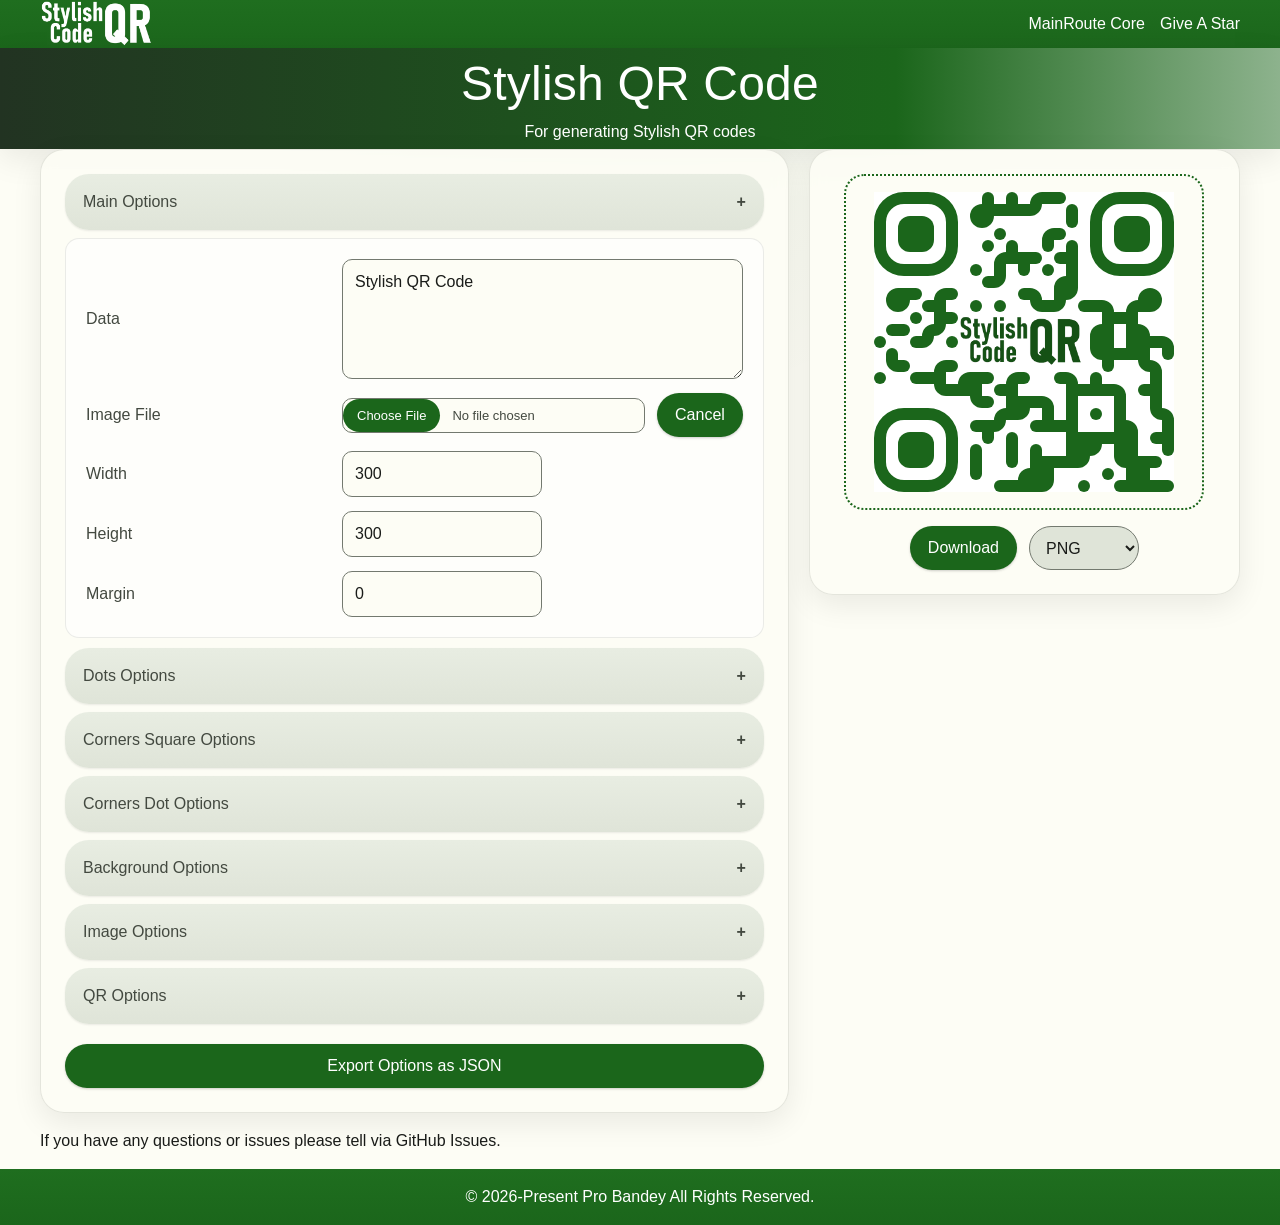
==== index.html @ d8be4ea9 "Initial commit" ====
<!DOCTYPE html>
<html lang="en">

<head>
    <meta charset="UTF-8">
    <meta name="viewport" content="width=device-width, initial-scale=1">
    <meta name="description"
        content="Generate branded QR code online, you can add image and color to your QR code. Use the Stylish QR Code to generate custimize stylish QR codes." />
    <meta name="keywords"
        content="qr, qr code, qrcode, style, styling, stylish, brand, branding, color, image, create, creating, generate, generator, generating" />
    <link rel="shortcut icon" type="image/x-icon" href="icons/favicon.ico" />
    <title>Stylish QR Code</title>

    <script>navigator.serviceWorker.register("sw.js")</script>
    <link rel="manifest" href="manifest.webmanifest" />
    <link href="index.css" rel="stylesheet">
</head>

<body>
    <header class="container qr-header">
        <div class="row row--qr-header">
            <div class="col qr-logo">
                <img class="qr-logo__img" src="icons/logo.png" alt="Stylish QR Code logo" />
            </div>
            <a target="_blank" rel="noopener" class="col white" href="https://mainroute-core.github.io/">MainRoute
                Core</a>
            <a target="_blank" rel="noopener" class="col white"
                href="https://github.com/pro-bandey/Stylish-QR-Code">Give A Star</a>
        </div>
    </header>
    <main>
        <section class="container qr-description" id="qr-description">
            <div class="col">
                <h1 class="qr-description__lib-name">Stylish QR Code</h1>
                <p></p>
                <p>For generating Stylish QR codes</p>
            </div>
        </section>
        <section class="container">
            <div class="row row--body">
                <form class="col qr-form" id="form">
                    <button type="button" class="accordion accordion--open">Main Options</button>
                    <div class="panel panel--open">
                        <label for="form-data">Data</label>
                        <textarea node="data" node-change-event="oninput" id="form-data" type="text"
                            value="Stylish QR Code">Stylish QR Code</textarea>
                        <label for="form-image-file">Image File</label>
                        <div class="buttons-container">
                            <input node="image" node-data-field="files" id="form-image-file" type="file" />
                            <button type="button" id="button-cancel">Cancel</button>
                        </div>
                        <label for="form-width">Width</label>
                        <div>
                            <input node="width" id="form-width" type="number" min="100" max="10000" value="300" />
                        </div>
                        <label for="form-height">Height</label>
                        <div>
                            <input node="height" id="form-height" type="number" min="100" max="10000" value="300" />
                        </div>
                        <label for="form-height">Margin</label>
                        <div>
                            <input node="margin" id="form-margin" type="number" min="0" max="10000" value="0" />
                        </div>
                    </div>
                    <button type="button" class="accordion">Dots Options</button>
                    <div class="panel">
                        <label for="form-dots-type">Dots Style</label>
                        <div>
                            <select node="dotsOptions.type" id="form-dots-type">
                                <option value="square">Square</option>
                                <option value="dots">Dots</option>
                                <option value="rounded">Rounded</option>
                                <option value="extra-rounded" selected>Extra rounded</option>
                                <option value="classy">Classy</option>
                                <option value="classy-rounded">Classy rounded</option>
                            </select>
                        </div>
                        <label>Color Type</label>
                        <div class="space-between-container">
                            <div style="flex-grow: 1">
                                <input node-data-field="checked" node="dotsOptionsHelper.colorType.single"
                                    id="form-dots-color-type-single" type="radio" name="dots-color-type" checked />
                                <label for="form-dots-color-type-single">Single color</label>
                            </div>
                            <div style="flex-grow: 1">
                                <input node-data-field="checked" node="dotsOptionsHelper.colorType.gradient"
                                    id="form-dots-color-type-gradient" type="radio" name="dots-color-type" />
                                <label for="form-dots-color-type-gradient">Color gradient</label>
                            </div>
                        </div>
                        <label class="dotsOptionsHelper.colorType.single" for="form-dots-color">Dots Color</label>
                        <div class="dotsOptionsHelper.colorType.single">
                            <input node="dotsOptions.color" id="form-dots-color" type="color" value="#1b661b" />
                        </div>
                        <label class="dotsOptionsHelper.colorType.gradient"
                            style="visibility: hidden; height: 0">Gradient Type</label>
                        <div class="dotsOptionsHelper.colorType.gradient space-between-container"
                            style="visibility: hidden; height: 0">
                            <div style="flex-grow: 1">
                                <input node-data-field="checked" node="dotsOptionsHelper.gradient.linear"
                                    id="form-dots-gradient-type-linear" type="radio" name="dots-gradient-type"
                                    checked />
                                <label for="form-dots-gradient-type-linear">Linear</label>
                            </div>
                            <div style="flex-grow: 1">
                                <input node-data-field="checked" node="dotsOptionsHelper.gradient.radial"
                                    id="form-dots-gradient-type-radial" type="radio" name="dots-gradient-type" />
                                <label for="form-dots-gradient-type-radial">Radial</label>
                            </div>
                        </div>
                        <label class="dotsOptionsHelper.colorType.gradient" style="visibility: hidden; height: 0">Dots
                            Gradient</label>
                        <div class="dotsOptionsHelper.colorType.gradient" style="visibility: hidden; height: 0">
                            <input node="dotsOptionsHelper.gradient.color1" type="color" value="#1b661b" />
                            <input node="dotsOptionsHelper.gradient.color2" type="color" value="#4bbb4b" />
                        </div>
                        <label class="dotsOptionsHelper.colorType.gradient" for="form-dots-gradient-rotation"
                            style="visibility: hidden; height: 0">Rotation</label>
                        <div class="dotsOptionsHelper.colorType.gradient" style="visibility: hidden; height: 0">
                            <input node="dotsOptionsHelper.gradient.rotation" id="form-dots-gradient-rotation"
                                type="number" min="0" max="360" value="0" />
                        </div>
                    </div>
                    <button type="button" class="accordion">Corners Square Options</button>
                    <div class="panel">
                        <label for="form-corners-square-type">Corners Square Style</label>
                        <div>
                            <select node="cornersSquareOptions.type" id="form-corners-square-type">
                                <option value="">None</option>
                                <option value="square">Square</option>
                                <option value="dot">Dot</option>
                                <option value="extra-rounded" selected>Extra rounded</option>
                            </select>
                        </div>
                        <label>Color Type</label>
                        <div class="space-between-container">
                            <div style="flex-grow: 1">
                                <input node-data-field="checked" node="cornersSquareOptionsHelper.colorType.single"
                                    id="form-corners-square-color-type-single" type="radio"
                                    name="corners-square-color-type" checked />
                                <label for="form-corners-square-color-type-single">Single color</label>
                            </div>
                            <div style="flex-grow: 1">
                                <input node-data-field="checked" node="cornersSquareOptionsHelper.colorType.gradient"
                                    id="form-corners-square-color-type-gradient" type="radio"
                                    name="corners-square-color-type" />
                                <label for="form-corners-square-color-type-gradient">Color gradient</label>
                            </div>
                        </div>
                        <label class="cornersSquareOptionsHelper.colorType.single"
                            for="form-corners-square-color">Corners Square Color</label>
                        <div class="cornersSquareOptionsHelper.colorType.single buttons-container">
                            <input node="cornersSquareOptions.color" id="form-corners-square-color" type="color"
                                value="#1b661b" />
                            <button type="button" id="button-clear-corners-square-color">Clear</button>
                        </div>
                        <label class="cornersSquareOptionsHelper.colorType.gradient"
                            style="visibility: hidden; height: 0">Gradient Type</label>
                        <div class="cornersSquareOptionsHelper.colorType.gradient space-between-container"
                            style="visibility: hidden; height: 0">
                            <div style="flex-grow: 1">
                                <input node-data-field="checked" node="cornersSquareOptionsHelper.gradient.linear"
                                    id="form-corners-square-gradient-type-linear" type="radio"
                                    name="corners-square-gradient-type" checked />
                                <label for="form-corners-square-gradient-type-linear">Linear</label>
                            </div>
                            <div style="flex-grow: 1">
                                <input node-data-field="checked" node="cornersSquareOptionsHelper.gradient.radial"
                                    id="form-corners-square-gradient-type-radial" type="radio"
                                    name="corners-square-gradient-type" />
                                <label for="form-corners-square-gradient-type-radial">Radial</label>
                            </div>
                        </div>
                        <label class="cornersSquareOptionsHelper.colorType.gradient"
                            style="visibility: hidden; height: 0">Dots Gradient</label>
                        <div class="cornersSquareOptionsHelper.colorType.gradient"
                            style="visibility: hidden; height: 0">
                            <input node="cornersSquareOptionsHelper.gradient.color1" type="color" value="#1b661b" />
                            <input node="cornersSquareOptionsHelper.gradient.color2" type="color" value="#4bbb4b" />
                        </div>
                        <label class="cornersSquareOptionsHelper.colorType.gradient"
                            for="form-corners-square-gradient-rotation"
                            style="visibility: hidden; height: 0">Rotation</label>
                        <div class="cornersSquareOptionsHelper.colorType.gradient"
                            style="visibility: hidden; height: 0">
                            <input node="cornersSquareOptionsHelper.gradient.rotation"
                                id="form-corners-square-gradient-rotation" type="number" min="0" max="360" value="0" />
                        </div>
                    </div>
                    <button type="button" class="accordion">Corners Dot Options</button>
                    <div class="panel">
                        <label for="form-corners-dot-type">Corners Dot Style</label>
                        <div>
                            <select node="cornersDotOptions.type" id="form-corners-dot-type">
                                <option value="" selected>None</option>
                                <option value="square">Square</option>
                                <option value="dot">Dot</option>
                            </select>
                        </div>
                        <label>Color Type</label>
                        <div class="space-between-container">
                            <div style="flex-grow: 1">
                                <input node-data-field="checked" node="cornersDotOptionsHelper.colorType.single"
                                    id="form-corners-dot-color-type-single" type="radio" name="corners-dot-color-type"
                                    checked />
                                <label for="form-corners-dot-color-type-single">Single color</label>
                            </div>
                            <div style="flex-grow: 1">
                                <input node-data-field="checked" node="cornersDotOptionsHelper.colorType.gradient"
                                    id="form-corners-dot-color-type-gradient" type="radio"
                                    name="corners-dot-color-type" />
                                <label for="form-corners-dot-color-type-gradient">Color gradient</label>
                            </div>
                        </div>
                        <label class="cornersDotOptionsHelper.colorType.single" for="form-corners-dot-color">Corners Dot
                            Color</label>
                        <div class="cornersDotOptionsHelper.colorType.single buttons-container">
                            <input node="cornersDotOptions.color" id="form-corners-dot-color" type="color"
                                value="#1b661b" />
                            <button type="button" id="button-clear-corners-dot-color">Clear</button>
                        </div>
                        <label class="cornersDotOptionsHelper.colorType.gradient"
                            style="visibility: hidden; height: 0">Gradient Type</label>
                        <div class="cornersDotOptionsHelper.colorType.gradient space-between-container"
                            style="visibility: hidden; height: 0">
                            <div style="flex-grow: 1">
                                <input node-data-field="checked" node="cornersDotOptionsHelper.gradient.linear"
                                    id="form-corners-dot-gradient-type-linear" type="radio"
                                    name="corners-dot-gradient-type" checked />
                                <label for="form-corners-dot-gradient-type-linear">Linear</label>
                            </div>
                            <div style="flex-grow: 1">
                                <input node-data-field="checked" node="cornersDotOptionsHelper.gradient.radial"
                                    id="form-corners-dot-gradient-type-radial" type="radio"
                                    name="corners-dot-gradient-type" />
                                <label for="form-corners-dot-gradient-type-radial">Radial</label>
                            </div>
                        </div>
                        <label class="cornersDotOptionsHelper.colorType.gradient"
                            style="visibility: hidden; height: 0">Dots Gradient</label>
                        <div class="cornersDotOptionsHelper.colorType.gradient" style="visibility: hidden; height: 0">
                            <input node="cornersDotOptionsHelper.gradient.color1" type="color" value="#1b661b" />
                            <input node="cornersDotOptionsHelper.gradient.color2" type="color" value="#4bbb4b" />
                        </div>
                        <label class="cornersDotOptionsHelper.colorType.gradient"
                            for="form-corners-dot-gradient-rotation"
                            style="visibility: hidden; height: 0">Rotation</label>
                        <div class="cornersDotOptionsHelper.colorType.gradient" style="visibility: hidden; height: 0">
                            <input node="cornersDotOptionsHelper.gradient.rotation"
                                id="form-corners-dot-gradient-rotation" type="number" min="0" max="360" value="0" />
                        </div>
                    </div>
                    <button type="button" class="accordion">Background Options</button>
                    <div class="panel">
                        <label>Color Type</label>
                        <div class="space-between-container">
                            <div style="flex-grow: 1">
                                <input node-data-field="checked" node="backgroundOptionsHelper.colorType.single"
                                    id="form-background-color-type-single" type="radio" name="background-color-type"
                                    checked />
                                <label for="form-background-color-type-single">Single color</label>
                            </div>
                            <div style="flex-grow: 1">
                                <input node-data-field="checked" node="backgroundOptionsHelper.colorType.gradient"
                                    id="form-background-color-type-gradient" type="radio"
                                    name="background-color-type" />
                                <label for="form-background-color-type-gradient">Color gradient</label>
                            </div>
                        </div>
                        <label class="backgroundOptionsHelper.colorType.single" for="form-background-color">Background
                            Color</label>
                        <div class="backgroundOptionsHelper.colorType.single">
                            <input node="backgroundOptions.color" id="form-background-color" type="color"
                                value="#ffffff" />
                        </div>
                        <label class="backgroundOptionsHelper.colorType.gradient"
                            style="visibility: hidden; height: 0">Gradient Type</label>
                        <div class="backgroundOptionsHelper.colorType.gradient space-between-container"
                            style="visibility: hidden; height: 0">
                            <div style="flex-grow: 1">
                                <input node-data-field="checked" node="backgroundOptionsHelper.gradient.linear"
                                    id="form-background-gradient-type-linear" type="radio"
                                    name="background-gradient-type" checked />
                                <label for="form-background-gradient-type-linear">Linear</label>
                            </div>
                            <div style="flex-grow: 1">
                                <input node-data-field="checked" node="backgroundOptionsHelper.gradient.radial"
                                    id="form-background-gradient-type-radial" type="radio"
                                    name="background-gradient-type" />
                                <label for="form-background-gradient-type-radial">Radial</label>
                            </div>
                        </div>
                        <label class="backgroundOptionsHelper.colorType.gradient"
                            style="visibility: hidden; height: 0">Background Gradient</label>
                        <div class="backgroundOptionsHelper.colorType.gradient" style="visibility: hidden; height: 0">
                            <input node="backgroundOptionsHelper.gradient.color1" type="color" value="#ffffff" />
                            <input node="backgroundOptionsHelper.gradient.color2" type="color" value="#ffffff" />
                        </div>
                        <label class="backgroundOptionsHelper.colorType.gradient"
                            for="form-background-gradient-rotation"
                            style="visibility: hidden; height: 0">Rotation</label>
                        <div class="backgroundOptionsHelper.colorType.gradient" style="visibility: hidden; height: 0">
                            <input node="backgroundOptionsHelper.gradient.rotation"
                                id="form-background-gradient-rotation" type="number" min="0" max="360" value="0" />
                        </div>
                    </div>
                    <button type="button" class="accordion">Image Options</button>
                    <div class="panel">
                        <label for="form-hide-background-dots">Hide Background Dots</label>
                        <div>
                            <input node="imageOptions.hideBackgroundDots" node-data-field="checked"
                                id="form-hide-background-dots" type="checkbox" checked />
                        </div>
                        <label for="form-image-size">Image Size</label>
                        <div>
                            <input node="imageOptions.imageSize" id="form-image-size" type="number" min="0" max="1"
                                step="0.1" value="0.4" />
                        </div>
                        <label for="form-image-margin">Margin</label>
                        <div>
                            <input node="imageOptions.margin" id="form-image-margin" type="number" min="0" max="10000"
                                value="0" />
                        </div>
                    </div>
                    <button type="button" class="accordion">QR Options</button>
                    <div class="panel">
                        <label for="form-qr-type-number">Type Number</label>
                        <div>
                            <input node="qrOptions.typeNumber" id="form-qr-type-number" type="number" min="0" max="40"
                                value="0" />
                        </div>
                        <label for="form-qr-mode">Mode</label>
                        <div>
                            <select node="qrOptions.mode" id="form-qr-mode">
                                <option value="Numeric">Numeric</option>
                                <option value="Alphanumeric">Alphanumeric</option>
                                <option value="Byte" selected>Byte</option>
                                <option value="Kanji">Kanji</option>
                            </select>
                        </div>
                        <label for="form-qr-error-correction-level">Error Correction Level</label>
                        <div>
                            <select node="qrOptions.errorCorrectionLevel" id="form-qr-error-correction-level">
                                <option value="L">L</option>
                                <option value="M">M</option>
                                <option value="Q" selected>Q</option>
                                <option value="H">H</option>
                            </select>
                        </div>
                    </div>
                    <div class="options-export-group">
                        <a class="button" id="export-options">Export Options as JSON</a>
                    </div>
                </form>
                <div class="col qr-code-container">
                    <div class="qr-code" id="qr-code-generated"></div>
                    <div class="qr-download-group">
                        <button id="qr-download">Download</button>
                        <label class="hide" for="qr-extension">Extension</label>
                        <select id="qr-extension">
                            <option value="png" selected>PNG</option>
                            <option value="jpeg">JPEG</option>
                            <option value="svg">SVG</option>
                        </select>
                    </div>
                </div>
            </div>
            <div class="row">
                <div class="col">
                    <p>If you have any questions or issues please tell via <a class="black" target="_blank"
                            rel="noopener" href="https://github.com/pro-bandey/Stylish-QR-Code">GitHub Issues</a>.
                </div>
            </div>
        </section>
    </main>
    <footer class="container qr-footer">
        <div class="col">
            © 2026-Present <a target="_blank" rel="noopener" class="white" href="https://github.com/pro-bandey">Pro
                Bandey</a> All Rights Reserved.
        </div>
    </footer>
    <script type="text/javascript" src="index.js"></script>
</body>

</html>
---- index.css ----
:root {
    --md-sys-color-primary: #1b661b;
    --md-sys-color-on-primary: #ffffff;
    --md-sys-color-primary-container: #a3f19a;
    --md-sys-color-on-primary-container: #002200;
    --md-sys-color-secondary: #52634f;
    --md-sys-color-on-secondary: #ffffff;
    --md-sys-color-secondary-container: #d5e8cf;
    --md-sys-color-on-secondary-container: #101f10;
    --md-sys-color-tertiary: #38656a;
    --md-sys-color-on-tertiary: #ffffff;
    --md-sys-color-tertiary-container: #bcebef;
    --md-sys-color-on-tertiary-container: #002023;
    --md-sys-color-error: #ba1a1a;
    --md-sys-color-on-error: #ffffff;
    --md-sys-color-error-container: #ffdad6;
    --md-sys-color-on-error-container: #410002;
    --md-sys-color-background: #fdfdf5;
    --md-sys-color-on-background: #1a1c19;
    --md-sys-color-surface: #fdfdf5;
    --md-sys-color-on-surface: #1a1c19;
    --md-sys-color-surface-variant: #dfe4d8;
    --md-sys-color-on-surface-variant: #434940;
    --md-sys-color-outline: #73796f;
    --md-sys-color-shadow: #000000;
    --md-sys-color-inverse-surface: #2f312d;
    --md-sys-color-inverse-on-surface: #f1f1ea;
    --md-sys-color-inverse-primary: #88d481;

    --surface-shadow: 0 10px 30px rgba(0, 0, 0, 0.08);
    --surface-shadow-strong: 0 16px 40px rgba(0, 0, 0, 0.12);
    --radius-lg: 24px;
    --radius-md: 16px;
    --radius-sm: 10px;
    --content-max: 1200px;
    --page-padding: clamp(12px, 2vw, 24px);
}

*,
*::before,
*::after {
    box-sizing: border-box;
}

html {
    width: 100%;
    overflow-x: hidden;
    -webkit-text-size-adjust: 100%;
}

body {
    margin: 0;
    width: 100%;
    min-width: 320px;
    min-height: 100vh;
    display: flex;
    flex-direction: column;
    font-family: 'Roboto', sans-serif;
    font-size: 16px;
    line-height: 1.5;
    -webkit-font-smoothing: antialiased;
    -moz-osx-font-smoothing: grayscale;
    background:
        radial-gradient(circle at top, rgba(27, 102, 27, 0.05), transparent 30%),
        var(--md-sys-color-background);
    color: var(--md-sys-color-on-background);
    overflow-x: hidden;
}

main {
    flex: 1 0 auto;
    width: 100%;
}

img,
svg,
canvas {
    max-width: 100%;
    display: block;
}

button,
input,
select,
textarea {
    font: inherit;
}

a {
    color: var(--md-sys-color-inverse-primary);
    text-decoration: none;
    transition: color 0.2s ease;
}

a:hover {
    color: var(--md-sys-color-secondary);
}

.white {
    color: var(--md-sys-color-on-primary);
}

.black {
    color: var(--md-sys-color-on-background);
}

.button,
button {
    appearance: none;
    min-width: 70px;
    border: 0;
    border-radius: 999px;
    padding: 10px 18px;
    background: var(--md-sys-color-primary);
    color: var(--md-sys-color-on-primary);
    cursor: pointer;
    transition: transform 0.15s ease, background-color 0.2s ease, box-shadow 0.2s ease, color 0.2s ease;
    box-shadow: 0 1px 3px rgba(0, 0, 0, 0.12), 0 1px 2px rgba(0, 0, 0, 0.08);
}

.button:hover,
button:hover {
    background: var(--md-sys-color-primary-container);
    color: var(--md-sys-color-on-primary-container);
    box-shadow: var(--surface-shadow);
    transform: translateY(-1px);
}

.button:active,
button:active {
    transform: translateY(0);
    box-shadow: 0 1px 2px rgba(0, 0, 0, 0.12);
}

.button:focus-visible,
button:focus-visible,
input:focus-visible,
select:focus-visible,
textarea:focus-visible,
a:focus-visible {
    outline: 3px solid rgba(27, 102, 27, 0.28);
    outline-offset: 2px;
}

input,
select,
textarea {
    width: 100%;
    max-width: 100%;
    border-radius: 10px;
    border: 1px solid var(--md-sys-color-outline);
    background: var(--md-sys-color-surface);
    color: var(--md-sys-color-on-surface);
    transition: border-color 0.2s ease, box-shadow 0.2s ease, background-color 0.2s ease;
}

input:hover,
select:hover,
textarea:hover {
    border-color: var(--md-sys-color-secondary);
}

input:focus,
select:focus,
textarea:focus {
    border-color: var(--md-sys-color-primary);
    box-shadow: 0 0 0 4px rgba(27, 102, 27, 0.12);
}

input[type="text"],
input[type="number"],
textarea {
    width: 200px;
    padding: 10px 12px;
}

textarea {
    min-height: 110px;
    resize: vertical;
}

select {
    width: fit-content;
    min-width: 50px;
    border-radius: var(--radius-lg);
    padding: 10px 12px;
    background: var(--md-sys-color-surface-variant);
}

select>option {
    background: var(--md-sys-color-surface);
    color: var(--md-sys-color-on-surface);
}

input[type="color"] {
    width: 100px;
    appearance: none;
    height: 42px;
    padding: 4px;
    background: var(--md-sys-color-surface-variant);
    cursor: pointer;
}

input[type="checkbox"],
input[type="radio"] {
    width: auto;
    margin: 0 8px 0 0;
    accent-color: var(--md-sys-color-primary);
}

input[type="file"] {
    width: 100%;
    color: var(--md-sys-color-on-surface-variant);
    font-size: 13px;
}

input[type="file"]::file-selector-button {
    margin-right: 12px;
    border: 0;
    border-radius: 999px;
    padding: 9px 14px;
    background: var(--md-sys-color-primary);
    color: var(--md-sys-color-on-primary);
    cursor: pointer;
    transition: background-color 0.2s ease, transform 0.15s ease;
}

input[type="file"]::file-selector-button:hover {
    background: #144d14;
    transform: translateY(-1px);
}

.hide {
    display: none !important;
}

.container {
    width: 100%;
    display: flex;
    flex-direction: column;
    align-items: center;
    padding-inline: var(--page-padding);
}

.container>* {
    width: 100%;
    max-width: var(--content-max);
}

.row {
    display: flex;
    flex-wrap: wrap;
    gap: 16px;
    width: 100%;
    margin: 0;
}

.col {
    min-width: 0;
}

.qr-header,
.qr-footer {
    width: 100%;
    background: linear-gradient(180deg, #1f6e1f, var(--md-sys-color-primary));
    color: var(--md-sys-color-on-primary);
}

.row--qr-header {
    align-items: center;
    justify-content: space-between;
    gap: 15px;
}

.qr-logo {
    flex: 1;
}

.qr-logo__img {
    height: 48px;
    width: auto;
}

.qr-description {
    background: linear-gradient(180deg, #1f6e1f, var(--md-sys-color-primary));
    color: var(--md-sys-color-on-primary);
    text-align: center;
    padding: 0 0 5px;
    box-shadow: var(--surface-shadow);
}

.qr-description__lib-name {
    margin: 0;
    font-size: clamp(2rem, 5vw, 3rem);
    font-weight: 300;
    letter-spacing: 0.2px;
}

.qr-description p {
    margin: 0;
}

.row--body {
    display: grid;
    grid-template-columns: minmax(0, 1.65fr) minmax(300px, 0.95fr);
    align-items: start;
    gap: 20px;
    width: 100%;
}

.qr-form,
.qr-code-container {
    background: rgba(253, 253, 245, 0.88);
    backdrop-filter: blur(8px);
    border: 1px solid rgba(115, 121, 111, 0.18);
    border-radius: var(--radius-lg);
    box-shadow: var(--surface-shadow);
}

.qr-form {
    padding: clamp(16px, 2.2vw, 24px);
    min-width: 0;
}

.qr-code-container {
    padding: clamp(16px, 2.2vw, 24px);
    position: sticky;
    top: 16px;
    align-self: start;
    display: flex;
    flex-direction: column;
    align-items: center;
    gap: 16px;
    min-width: 0;
}

.qr-code {
    width: 100%;
    max-width: 360px;
    padding: 1rem;
    border: 2px dotted var(--md-sys-color-primary);
    border-radius: 20px;
    background: var(--md-sys-color-surface);
    display: flex;
    align-items: center;
    justify-content: center;
    overflow: hidden;
}

.qr-code canvas,
.qr-code svg,
.qr-code img {
    max-width: 100%;
    height: auto;
}

.qr-download-group {
    display: flex;
    flex-wrap: wrap;
    gap: 12px;
    justify-content: center;
    width: 100%;
}

.options-export-group {
    margin-top: 20px;
}

.options-export-group .button,
.options-export-group button {
    width: 100%;
}

.accordion {
    display: block;
    width: 100%;
    text-align: left;
    border: 0;
    border-radius: var(--radius-lg);
    padding: 16px 18px;
    margin-bottom: 8px;
    background: linear-gradient(180deg, #e8ede2, var(--md-sys-color-surface-variant));
    color: var(--md-sys-color-on-surface-variant);
    box-shadow: 0 1px 2px rgba(0, 0, 0, 0.08);
    position: relative;
}

.accordion::after {
    content: '\002B';
    font-weight: 700;
    position: absolute;
    right: 18px;
    top: 50%;
    transform: translateY(-50%);
}

.accordion.active::after {
    content: "\2212";
}

.accordion:hover {
    background: linear-gradient(180deg, #dce8d6, var(--md-sys-color-secondary-container));
}

.panel {
    display: none;
    grid-template-columns: minmax(180px, 240px) minmax(0, 1fr);
    gap: 14px 16px;
    align-items: center;
    padding: 20px;
    background: rgba(255, 255, 255, 0.55);
    border: 1px solid rgba(115, 121, 111, 0.14);
    border-radius: 14px;
    margin-bottom: 10px;
}

.panel.panel--open {
    display: grid;
}

.panel>label {
    font-weight: 500;
    color: var(--md-sys-color-on-surface-variant);
}

.panel input,
.panel select,
.panel textarea {
    min-width: 0;
}

.buttons-container,
.space-between-container {
    display: flex;
    flex-wrap: wrap;
    gap: 12px;
    align-items: center;
}

.buttons-container>*,
.space-between-container>* {
    min-width: 70px;
}

#form-image-file {
    flex: 1 1 240px;
}

#button-cancel {
    flex: 0 0 auto;
}

#form-data {
    width: 100%;
    min-height: 120px;
    resize: vertical;
}

#qr-extension {
    min-width: 110px;
    width: auto;
}

#export-options {
    display: inline-flex;
    justify-content: center;
    align-items: center;
    width: 100%;
}

.qr-footer {
    margin-top: auto;
    text-align: center;
    padding: 16px 20px;
}

.qr-footer .col {
    padding-block: 0;
}

@media (max-width: 1024px) {
    .row--body {
        grid-template-columns: 1fr;
    }

    .qr-code-container {
        position: relative;
        top: auto;
        width: 100%;
    }
}

@media (max-width: 768px) {
    .container {
        padding-inline: 12px;
    }


    .panel {
        grid-template-columns: 1fr;
        padding: 16px;
    }

    .panel>label {
        margin-top: 2px;
    }

    .qr-form,
    .qr-code-container {
        border-radius: 18px;
    }

    .row--qr-header {
        justify-content: center;
        text-align: center;
    }

    .qr-download-group {
        flex-direction: column;
        align-items: center;
    }

    .qr-download-group>*,
    .buttons-container>*,
    .space-between-container>* {
        width: 100%;
    }

    #qr-extension {
        width: 100%;
    }
}

@media (max-width: 480px) {
    body {
        font-size: 15px;
    }

    .qr-description {
        padding: 8px ;
    }

    .qr-description__lib-name {
        font-size: 1.9rem;
    }

    .accordion {
        padding: 14px 16px;
    }

    .qr-code {
        max-width: 100%;
        padding: 0.85rem;
    }

    .button,
    button {
        width: 100%;
    }

    input[type="file"]::file-selector-button {
        width: 100%;
        margin-right: 0;
        margin-bottom: 10px;
    }
}
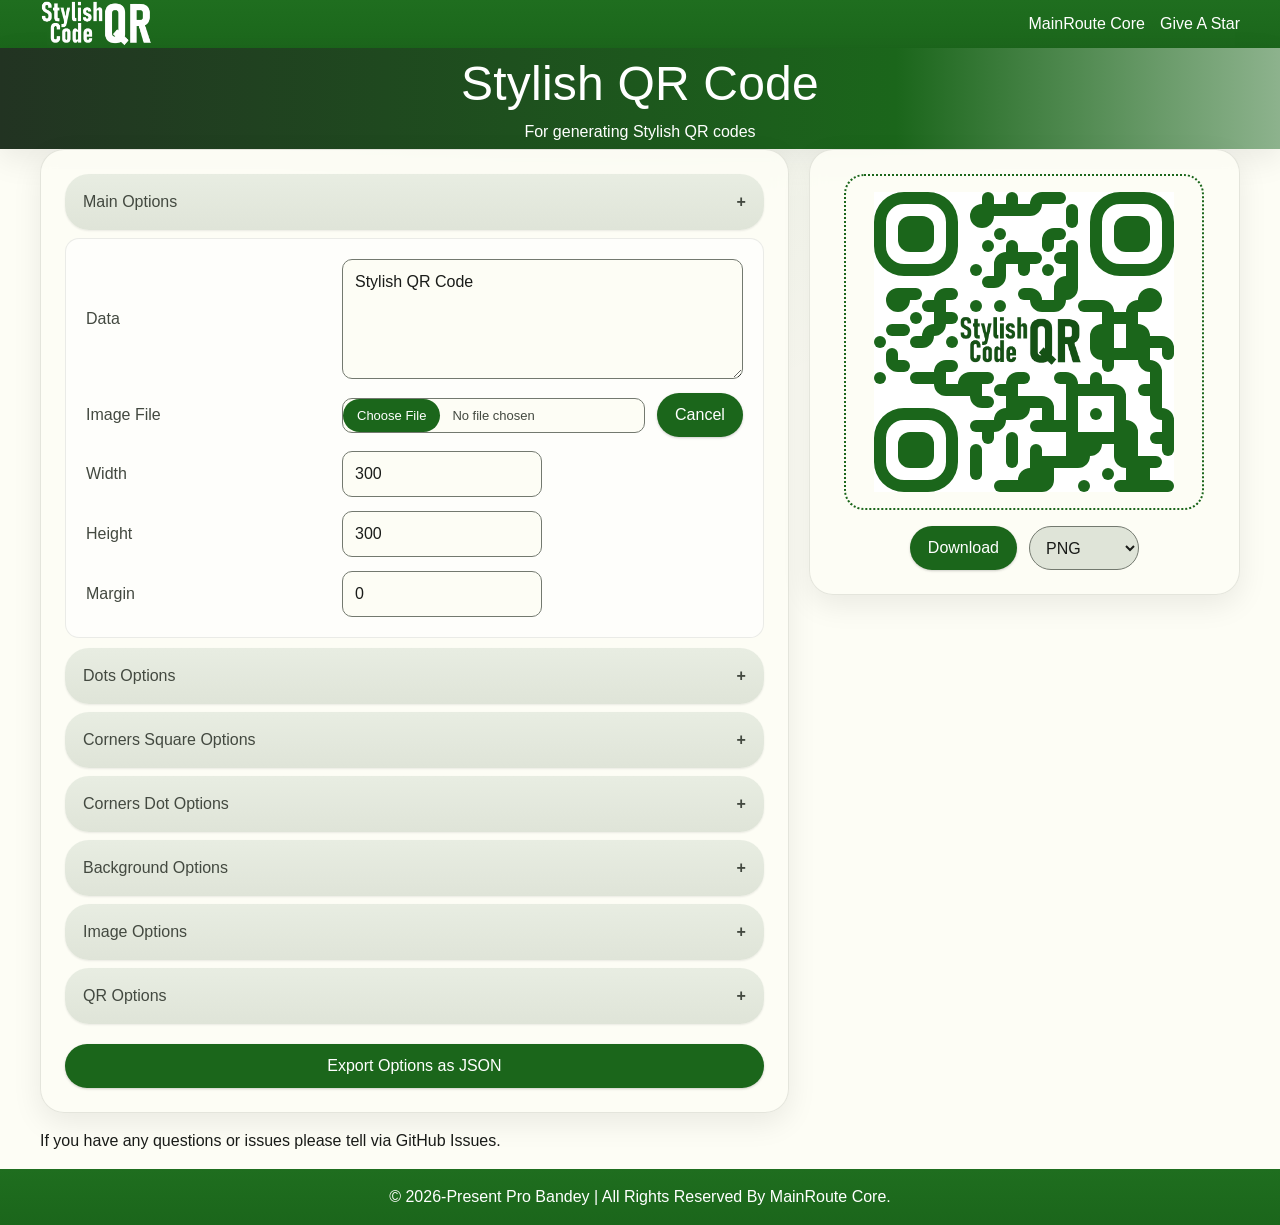
==== commit 8a754a2a: "Add "By MainRoute Core" link in footer" ====
--- a/index.html
+++ b/index.html
@@ -10,9 +10,8 @@
         content="qr, qr code, qrcode, style, styling, stylish, brand, branding, color, image, create, creating, generate, generator, generating" />
     <link rel="shortcut icon" type="image/x-icon" href="icons/favicon.ico" />
     <title>Stylish QR Code</title>
-
+    <link rel="manifest" href="manifest.webmanifest" />
     <script>navigator.serviceWorker.register("sw.js")</script>
-    <link rel="manifest" href="manifest.webmanifest" />
     <link href="index.css" rel="stylesheet">
 </head>
 
@@ -376,10 +375,10 @@
     <footer class="container qr-footer">
         <div class="col">
             © 2026-Present <a target="_blank" rel="noopener" class="white" href="https://github.com/pro-bandey">Pro
-                Bandey</a> All Rights Reserved.
+                Bandey</a> | All Rights Reserved By <a target="_blank" rel="noopener" class="white" href="https://github.com/MainRoute-Core">MainRoute Core</a>.
         </div>
     </footer>
     <script type="text/javascript" src="index.js"></script>
 </body>
 
-</html>+</html>
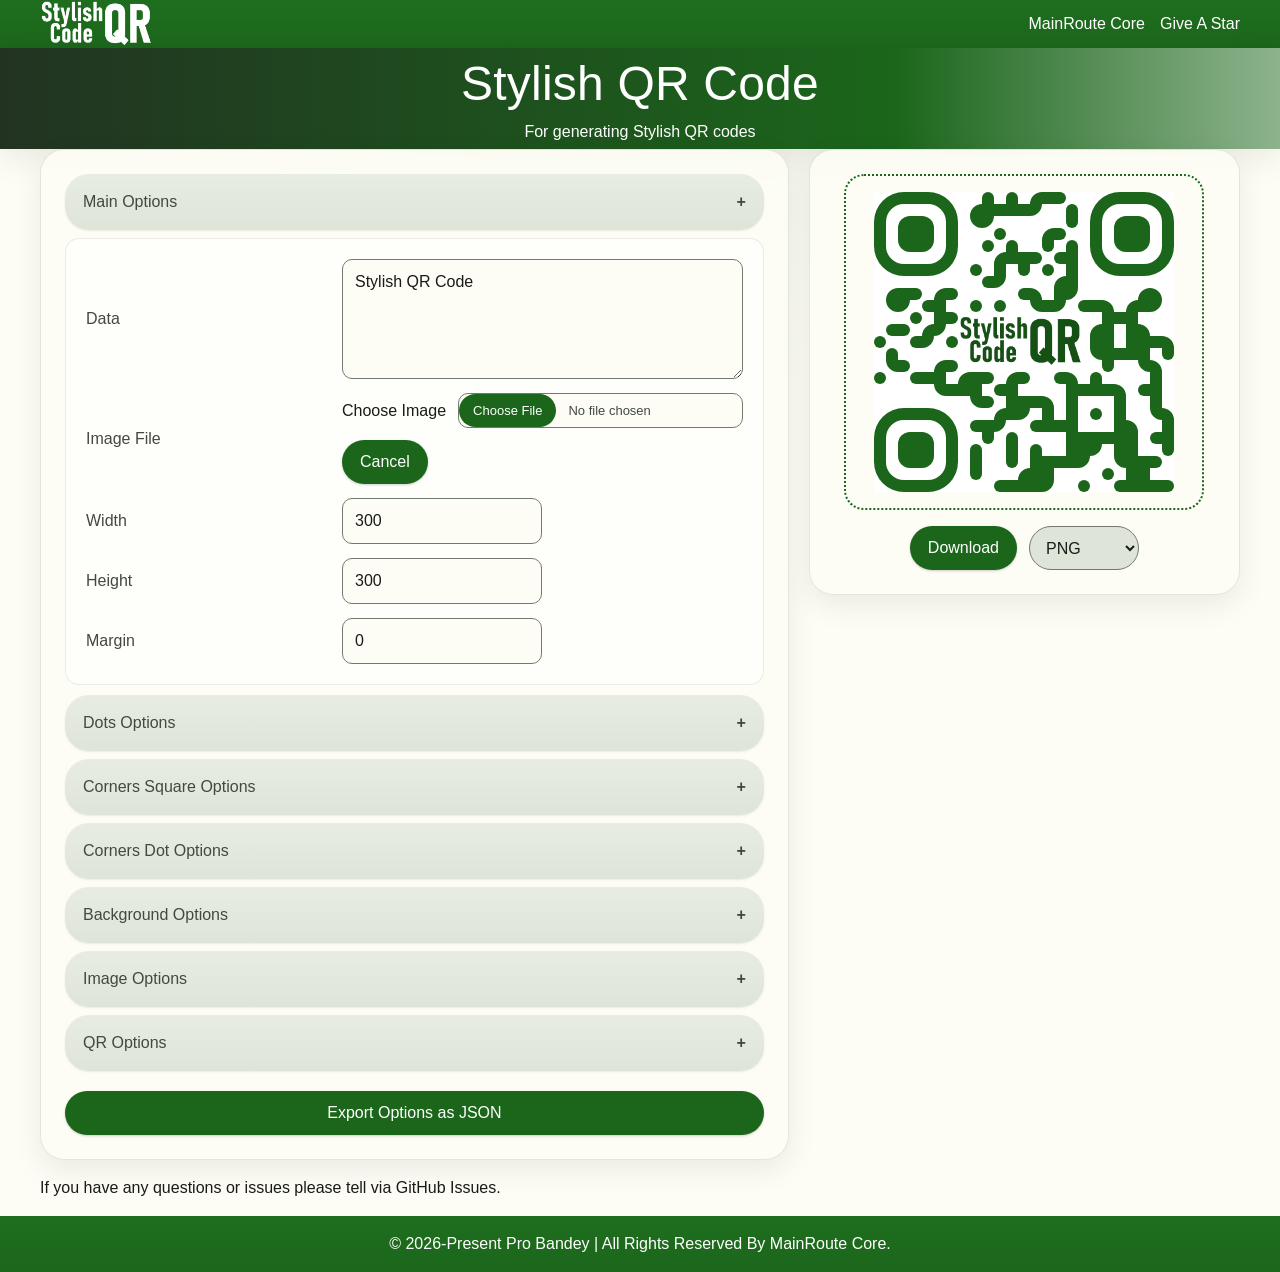
==== commit 7ec26a8f: "Update index.html" ====
--- a/index.html
+++ b/index.html
@@ -43,8 +43,9 @@
                         <label for="form-data">Data</label>
                         <textarea node="data" node-change-event="oninput" id="form-data" type="text"
                             value="Stylish QR Code">Stylish QR Code</textarea>
-                        <label for="form-image-file">Image File</label>
+                        <label>Image File</label>
                         <div class="buttons-container">
+                            <label for="form-image-file" class="custom-file-btn">Choose Image</label>
                             <input node="image" node-data-field="files" id="form-image-file" type="file" />
                             <button type="button" id="button-cancel">Cancel</button>
                         </div>
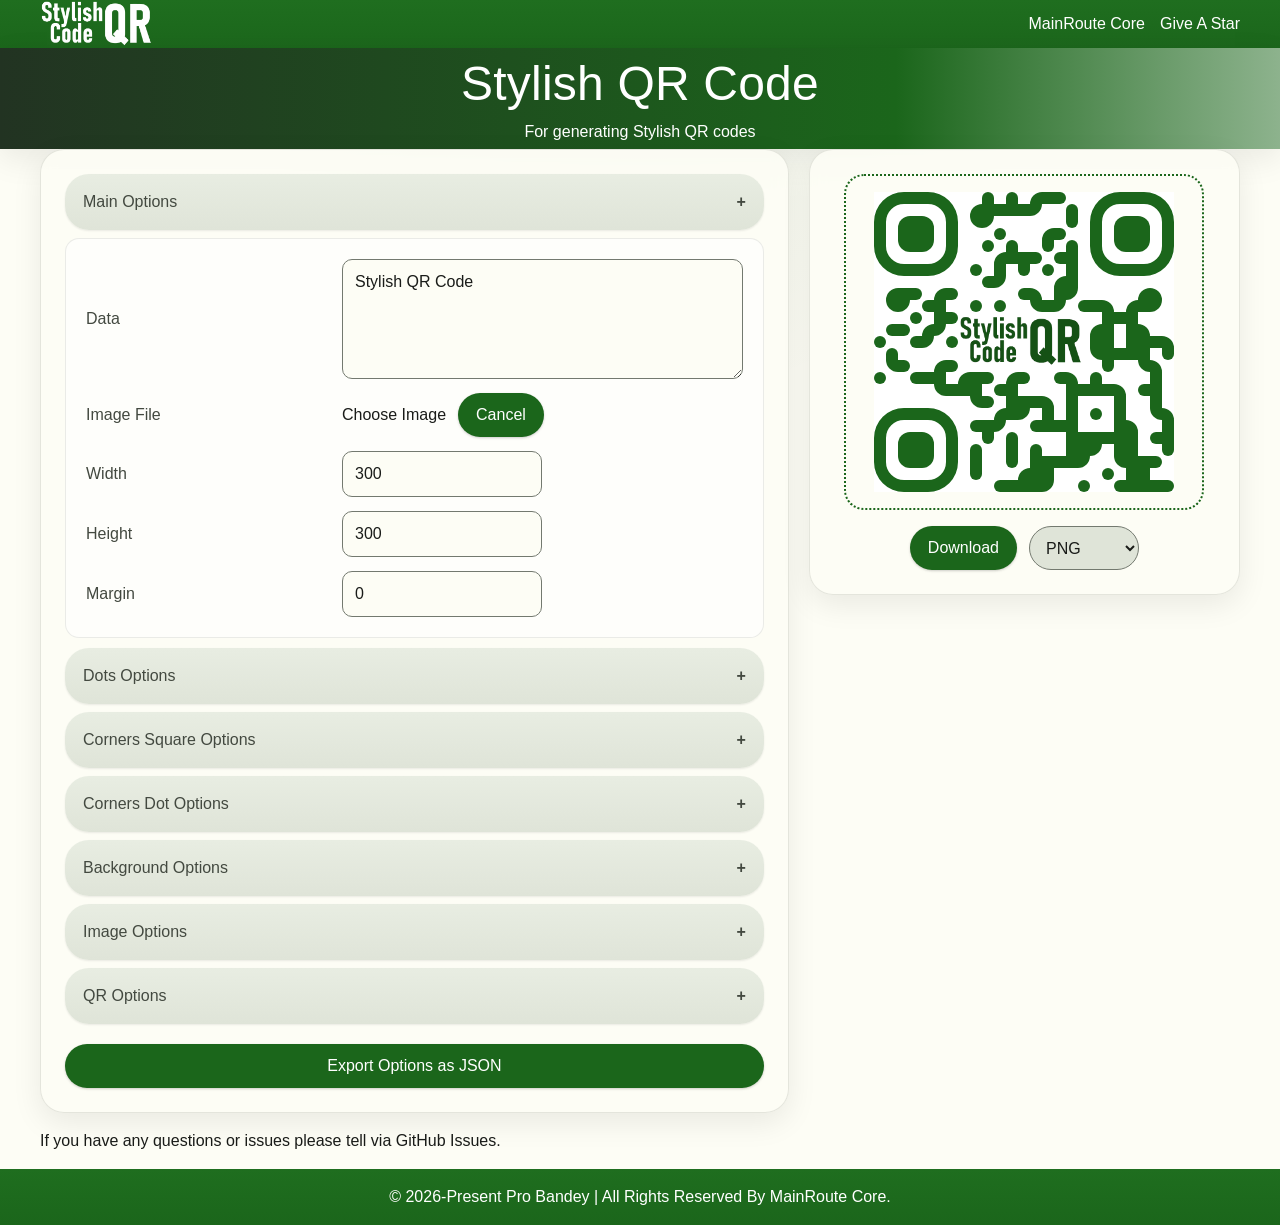
==== commit 4607e041: "Update index.html" ====
--- a/index.html
+++ b/index.html
@@ -45,8 +45,8 @@
                             value="Stylish QR Code">Stylish QR Code</textarea>
                         <label>Image File</label>
                         <div class="buttons-container">
+                            <input node="image" node-data-field="files" id="form-image-file" type="file" />
                             <label for="form-image-file" class="custom-file-btn">Choose Image</label>
-                            <input node="image" node-data-field="files" id="form-image-file" type="file" />
                             <button type="button" id="button-cancel">Cancel</button>
                         </div>
                         <label for="form-width">Width</label>
--- a/index.css
+++ b/index.css
@@ -208,26 +208,36 @@
     accent-color: var(--md-sys-color-primary);
 }
 
-input[type="file"] {
-    width: 100%;
-    color: var(--md-sys-color-on-surface-variant);
-    font-size: 13px;
-}
-
-input[type="file"]::file-selector-button {
-    margin-right: 12px;
-    border: 0;
+/* Hide native input completely */
+#form-image-file {
+    display: none;
+}
+
+/* Custom button (Material-like) */
+.file-btn {
+    position: relative;
     border-radius: 999px;
-    padding: 9px 14px;
+    padding: 9px 16px;
     background: var(--md-sys-color-primary);
     color: var(--md-sys-color-on-primary);
+    font-size: 13px;
     cursor: pointer;
     transition: background-color 0.2s ease, transform 0.15s ease;
 }
 
-input[type="file"]::file-selector-button:hover {
+/* Icon using pseudo-element */
+.file-btn::before {
+    content: "📁 ";
+}
+
+/* Hover / active effects */
+.file-btn:hover {
     background: #144d14;
     transform: translateY(-1px);
+}
+
+.file-btn:active {
+    transform: translateY(0);
 }
 
 .hide {
@@ -563,4 +573,4 @@
         margin-right: 0;
         margin-bottom: 10px;
     }
-}+}
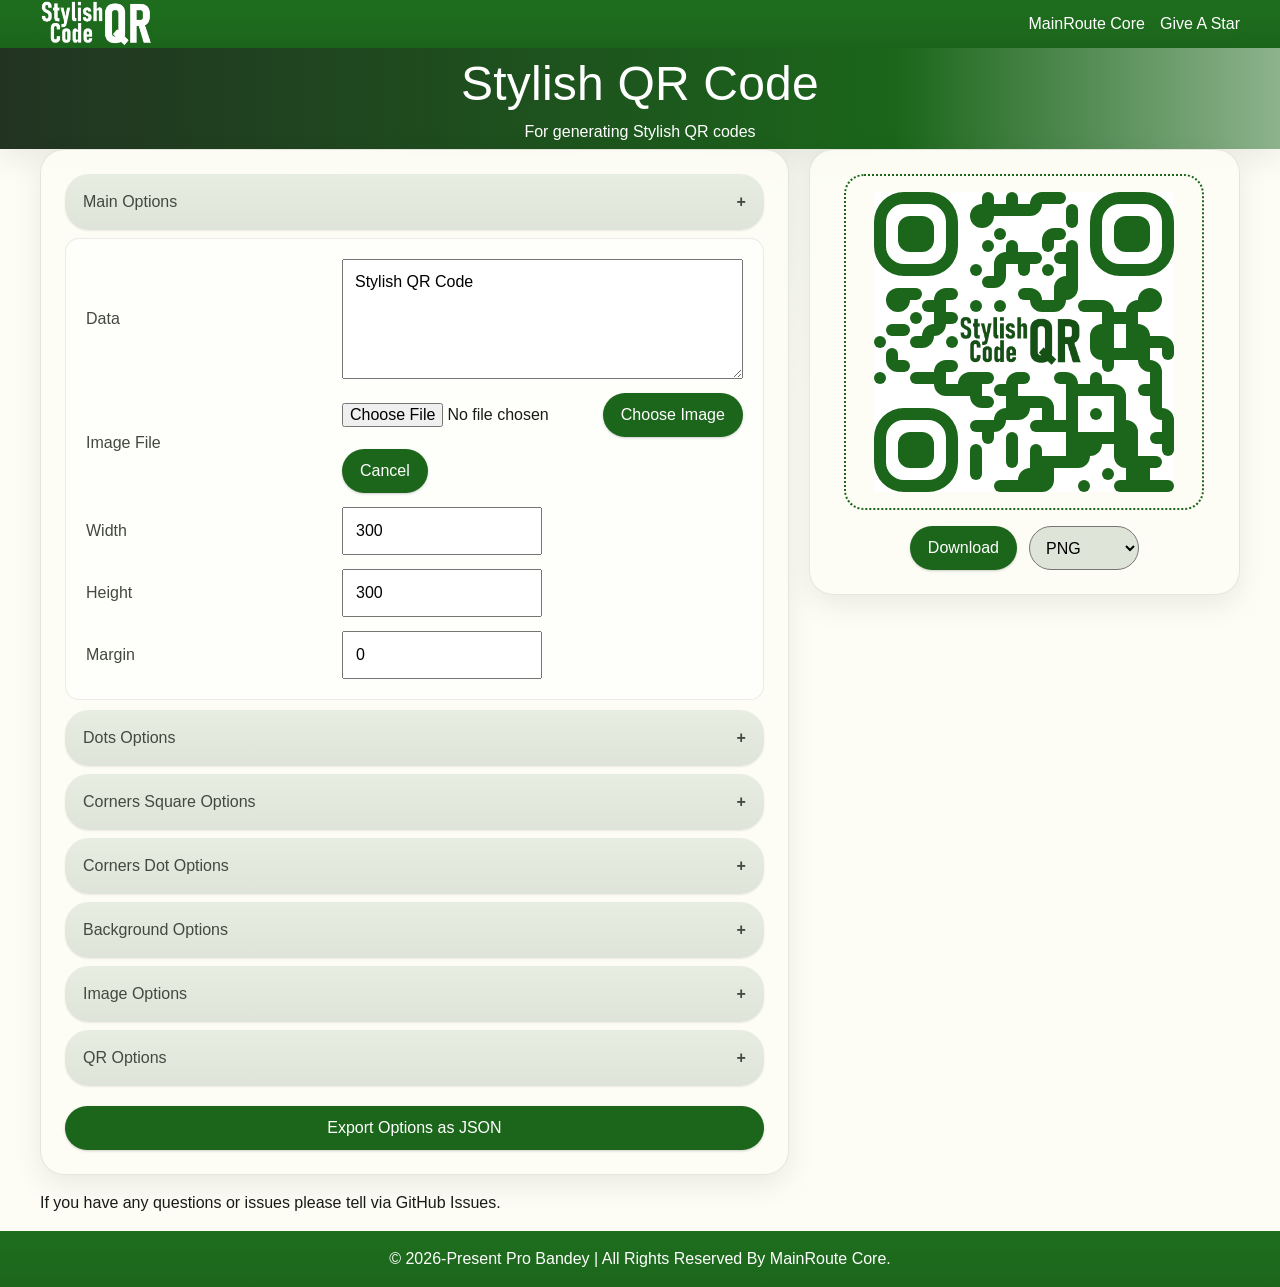
==== commit d5c797c9: "Update index.html" ====
--- a/index.html
+++ b/index.html
@@ -46,7 +46,7 @@
                         <label>Image File</label>
                         <div class="buttons-container">
                             <input node="image" node-data-field="files" id="form-image-file" type="file" />
-                            <label for="form-image-file" class="custom-file-btn">Choose Image</label>
+                            <label for="form-image-file" class="file-btn">Choose Image</label>
                             <button type="button" id="button-cancel">Cancel</button>
                         </div>
                         <label for="form-width">Width</label>
--- a/index.css
+++ b/index.css
@@ -105,7 +105,8 @@
 }
 
 .button,
-button {
+button,
+.file-btn {
     appearance: none;
     min-width: 70px;
     border: 0;
@@ -119,7 +120,8 @@
 }
 
 .button:hover,
-button:hover {
+button:hover,
+.file-btn:hover {
     background: var(--md-sys-color-primary-container);
     color: var(--md-sys-color-on-primary-container);
     box-shadow: var(--surface-shadow);
@@ -127,7 +129,8 @@
 }
 
 .button:active,
-button:active {
+button:active,
+.file-btn:active {
     transform: translateY(0);
     box-shadow: 0 1px 2px rgba(0, 0, 0, 0.12);
 }
@@ -137,11 +140,16 @@
 input:focus-visible,
 select:focus-visible,
 textarea:focus-visible,
+.file-btn:focus-visible,
 a:focus-visible {
     outline: 3px solid rgba(27, 102, 27, 0.28);
     outline-offset: 2px;
 }
-
+#form-image-file {
+    display:none:
+}
+                            
+}
 input,
 select,
 textarea {
@@ -206,38 +214,6 @@
     width: auto;
     margin: 0 8px 0 0;
     accent-color: var(--md-sys-color-primary);
-}
-
-/* Hide native input completely */
-#form-image-file {
-    display: none;
-}
-
-/* Custom button (Material-like) */
-.file-btn {
-    position: relative;
-    border-radius: 999px;
-    padding: 9px 16px;
-    background: var(--md-sys-color-primary);
-    color: var(--md-sys-color-on-primary);
-    font-size: 13px;
-    cursor: pointer;
-    transition: background-color 0.2s ease, transform 0.15s ease;
-}
-
-/* Icon using pseudo-element */
-.file-btn::before {
-    content: "📁 ";
-}
-
-/* Hover / active effects */
-.file-btn:hover {
-    background: #144d14;
-    transform: translateY(-1px);
-}
-
-.file-btn:active {
-    transform: translateY(0);
 }
 
 .hide {
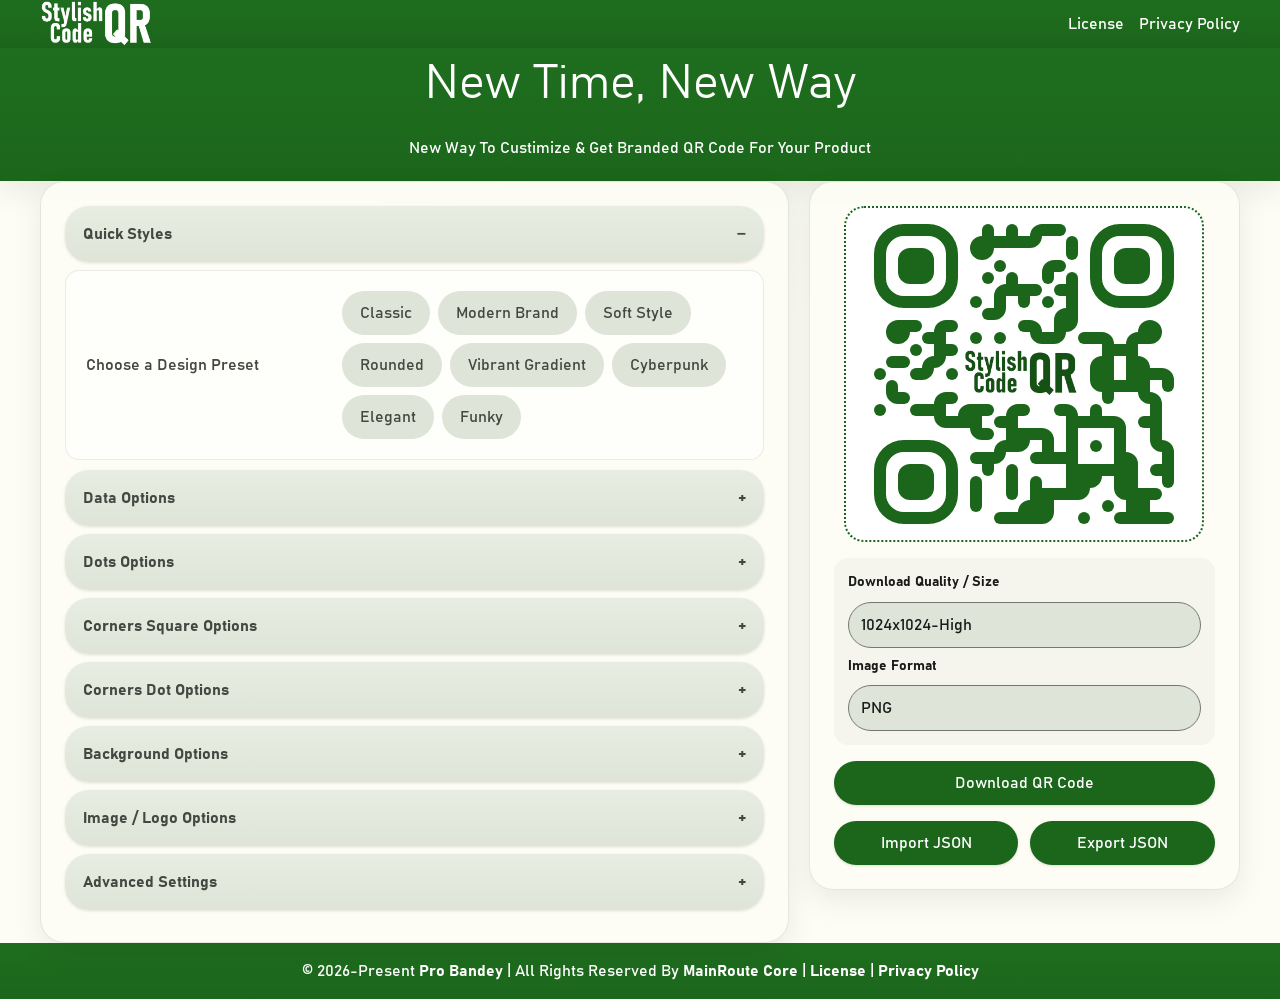
==== commit 476ab40c: "Overhaul UI, restructure assets and add src modules Major revamp of the app UI and project layout: i" ====
--- a/index.html
+++ b/index.html
@@ -11,62 +11,204 @@
     <link rel="shortcut icon" type="image/x-icon" href="icons/favicon.ico" />
     <title>Stylish QR Code</title>
     <link rel="manifest" href="manifest.webmanifest" />
-    <script>navigator.serviceWorker.register("sw.js")</script>
-    <link href="index.css" rel="stylesheet">
+    <script>navigator.serviceWorker && navigator.serviceWorker.register("sw.js")</script>
+    <link href="src/index.css" rel="stylesheet">
+
+    <!-- qr-code-styling library version 1.9.2 -->
+    <!-- <script src="https://cdn.jsdelivr.net/npm/qr-code-styling@1.9.2/lib/qr-code-styling.js"></script> -->
+    <script src="src/stylishQrGen.js"></script>
+    <link rel="stylesheet" href="src/BAHNSCHRIFT.woff2">
 </head>
 
 <body>
     <header class="container qr-header">
         <div class="row row--qr-header">
             <div class="col qr-logo">
-                <img class="qr-logo__img" src="icons/logo.png" alt="Stylish QR Code logo" />
+                <img class="qr-logo__img" src="logos/logo.png" alt="Stylish QR Code logo" />
             </div>
-            <a target="_blank" rel="noopener" class="col white" href="https://mainroute-core.github.io/">MainRoute
-                Core</a>
-            <a target="_blank" rel="noopener" class="col white"
-                href="https://github.com/pro-bandey/Stylish-QR-Code">Give A Star</a>
+            <a rel="noopener" class="col white" href="./LICENSE.txt">License</a>
+            <a rel="noopener" class="col white" href="./privacy/">Privacy Policy</a>
         </div>
     </header>
     <main>
         <section class="container qr-description" id="qr-description">
             <div class="col">
-                <h1 class="qr-description__lib-name">Stylish QR Code</h1>
-                <p></p>
-                <p>For generating Stylish QR codes</p>
+                <h1 class="qr-description__lib-name">New Time, New Way</h1>
+                <p>New Way To Custimize & Get Branded QR Code For Your Product</p>
             </div>
         </section>
         <section class="container">
             <div class="row row--body">
                 <form class="col qr-form" id="form">
-                    <button type="button" class="accordion accordion--open">Main Options</button>
+
+                    <button type="button" class="accordion active">Quick Styles</button>
                     <div class="panel panel--open">
-                        <label for="form-data">Data</label>
-                        <textarea node="data" node-change-event="oninput" id="form-data" type="text"
-                            value="Stylish QR Code">Stylish QR Code</textarea>
-                        <label>Image File</label>
+                        <label>Choose a Design Preset</label>
                         <div class="buttons-container">
-                            <input node="image" node-data-field="files" id="form-image-file" type="file" />
-                            <label for="form-image-file" class="file-btn">Choose Image</label>
-                            <button type="button" id="button-cancel">Cancel</button>
-                        </div>
-                        <label for="form-width">Width</label>
-                        <div>
-                            <input node="width" id="form-width" type="number" min="100" max="10000" value="300" />
-                        </div>
-                        <label for="form-height">Height</label>
-                        <div>
-                            <input node="height" id="form-height" type="number" min="100" max="10000" value="300" />
-                        </div>
-                        <label for="form-height">Margin</label>
-                        <div>
-                            <input node="margin" id="form-margin" type="number" min="0" max="10000" value="0" />
-                        </div>
-                    </div>
+                            <button type="button" class="template-btn" data-template="classic">Classic</button>
+                            <button type="button" class="template-btn" data-template="modern">Modern Brand</button>
+                            <button type="button" class="template-btn" data-template="soft">Soft Style</button>
+                            <button type="button" class="template-btn" data-template="rounded">Rounded</button>
+                            <button type="button" class="template-btn" data-template="gradient">Vibrant
+                                Gradient</button>
+                            <button type="button" class="template-btn" data-template="cyberpunk">Cyberpunk</button>
+                            <button type="button" class="template-btn" data-template="elegant">Elegant</button>
+                            <button type="button" class="template-btn" data-template="funky">Funky</button>
+                        </div>
+                    </div>
+
+                    <button type="button" class="accordion">Data Options</button>
+                    <div class="panel">
+                        <label for="data-type">QR Data Type</label>
+                        <div>
+                            <select id="data-type">
+                                <option value="text" selected>Text / URL</option>
+                                <option value="wifi">Wi-Fi</option>
+                                <option value="vcard">Contact (vCard)</option>
+                                <option value="phone">Phone Call</option>
+                                <option value="event">Calendar Event</option>
+                                <option value="geo">Geo Location</option>
+                                <option value="sms">SMS</option>
+                                <option value="email">Email</option>
+                                <option value="facetime">FaceTime</option>
+                                <option value="whatsapp">WhatsApp</option>
+                                <option value="telegram">Telegram</option>
+                                <option value="instagram">Instagram</option>
+                                <option value="twitter">Twitter / X</option>
+                                <option value="youtube">YouTube</option>
+                                <option value="crypto">Crypto Payment</option>
+                            </select>
+                        </div>
+
+                        <!-- Data Groups -->
+                        <div id="type-text" class="data-group">
+                            <label>Data (URL or Text)</label>
+                            <textarea id="form-data">Stylish QR Code</textarea>
+                        </div>
+
+                        <div id="type-wifi" class="data-group hide">
+                            <label>Network Name (SSID)</label>
+                            <input id="wifi-ssid" type="text" placeholder="MyWiFi" />
+                            <label>Password</label>
+                            <input id="wifi-pass" type="text" placeholder="12345678" />
+                            <label>Security</label>
+                            <select id="wifi-type">
+                                <option value="WPA">WPA/WPA2</option>
+                                <option value="WEP">WEP</option>
+                                <option value="nopass">None</option>
+                            </select>
+                        </div>
+
+                        <div id="type-vcard" class="data-group hide">
+                            <label>Full Name</label>
+                            <input id="vc-name" type="text" placeholder="John Doe" />
+                            <label>Phone Number</label>
+                            <input id="vc-phone" type="number" placeholder="+123456789" />
+                            <label>Email Address</label>
+                            <input id="vc-email" type="email" placeholder="john@example.com" />
+                            <label>Company</label>
+                            <input id="vc-company" type="text" placeholder="MainRoute Core" />
+                        </div>
+
+                        <div id="type-phone" class="data-group hide">
+                            <label>Phone Number</label>
+                            <input id="ph-num" type="number" placeholder="+1234567890" />
+                        </div>
+
+                        <div id="type-event" class="data-group hide">
+                            <label>Event Title</label>
+                            <input id="ev-title" type="text" placeholder="Meeting" />
+                            <label>Location</label>
+                            <input id="ev-loc" type="text" placeholder="Conference Room A" />
+                            <label>Start Date/Time</label>
+                            <input id="ev-start" type="datetime-local" />
+                            <label>End Date/Time</label>
+                            <input id="ev-end" type="datetime-local" />
+                        </div>
+                        
+                        <div id="type-geo" class="data-group hide">
+                            <label>Latitude</label>
+                            <input id="geo-lat" type="number" step="any" placeholder="30.8138" />
+                            <label>Longitude</label>
+                            <input id="geo-lng" type="number" step="any" placeholder="73.4534" />
+                        </div>
+                        
+                        <div id="type-sms" class="data-group hide">
+                            <label>Phone Number</label>
+                            <input id="sms-phone" type="number" placeholder="+123456789" />
+                            <label>Message</label>
+                            <textarea id="sms-msg" placeholder="Type your message..."></textarea>
+                        </div>
+
+                        <div id="type-email" class="data-group hide">
+                            <label>Email Address To</label>
+                            <input id="em-to" type="email" placeholder="hello@example.com" />
+                            <label>Subject</label>
+                            <input id="em-sub" type="text" placeholder="Subject here" />
+                            <label>Body Content</label>
+                            <textarea id="em-body" placeholder="Message content..."></textarea>
+                        </div>
+
+                        <div id="type-facetime" class="data-group hide">
+                            <label>FaceTime ID (Apple ID or Phone)</label>
+                            <input id="ft-id" type="email" placeholder="user@icloud.com" />
+                        </div>
+
+                        <div id="type-whatsapp" class="data-group hide">
+                            <label>WhatsApp Number (with country code)</label>
+                            <input id="wa-phone" type="number" placeholder="1234567890" />
+                            <label>Pre-filled Message</label>
+                            <textarea id="wa-msg" placeholder="Hello there!"></textarea>
+                        </div>
+
+                        <div id="type-telegram" class="data-group hide">
+                            <label>Telegram Username (without @)</label>
+                            <input id="tg-user" type="text" placeholder="username" />
+                            <label>Message (Optional)</label>
+                            <textarea id="tg-msg" placeholder="Hi!"></textarea>
+                        </div>
+
+
+                        <div id="type-instagram" class="data-group hide">
+                            <label>Instagram Username</label>
+                            <input id="ig-user" type="text" placeholder="username" />
+                        </div>
+
+                        <div id="type-twitter" class="data-group hide">
+                            <label>Twitter / X Username</label>
+                            <input id="tw-user" type="text" placeholder="username" />
+                        </div>
+
+                        <div id="type-youtube" class="data-group hide">
+                            <label>YouTube Video or Channel URL</label>
+                            <input id="yt-url" type="url" placeholder="https://youtube.com/..." />
+                        </div>
+
+
+                        <div id="type-crypto" class="data-group hide">
+                            <label>Currency</label>
+                            <select id="crypto-type">
+                                <option value="bitcoin">Bitcoin (BTC)</option>
+                                <option value="ethereum">Ethereum (ETH)</option>
+                                <option value="litecoin">Litecoin (LTC)</option>
+                                <option value="dogecoin">Dogecoin (DOGE)</option>
+                            </select>
+                            <label>Wallet Address</label>
+                            <input id="crypto-addr" type="text" placeholder="1A1zP1eP5QGefi..." />
+                            <label>Amount (Optional)</label>
+                            <input id="crypto-amount" type="number" step="any" placeholder="0.05" />
+                        </div>
+
+
+                        <label for="form-margin">Quiet Zone (Margin)</label>
+                        <div><input id="form-margin" type="number" min="0" max="10" value="0" /></div>
+                    </div>
+
                     <button type="button" class="accordion">Dots Options</button>
                     <div class="panel">
                         <label for="form-dots-type">Dots Style</label>
                         <div>
-                            <select node="dotsOptions.type" id="form-dots-type">
+                            <select id="form-dots-type">
                                 <option value="square">Square</option>
                                 <option value="dots">Dots</option>
                                 <option value="rounded">Rounded</option>
@@ -78,54 +220,49 @@
                         <label>Color Type</label>
                         <div class="space-between-container">
                             <div style="flex-grow: 1">
-                                <input node-data-field="checked" node="dotsOptionsHelper.colorType.single"
-                                    id="form-dots-color-type-single" type="radio" name="dots-color-type" checked />
+                                <input id="form-dots-color-type-single" type="radio" name="dots-color-type" checked />
                                 <label for="form-dots-color-type-single">Single color</label>
                             </div>
                             <div style="flex-grow: 1">
-                                <input node-data-field="checked" node="dotsOptionsHelper.colorType.gradient"
-                                    id="form-dots-color-type-gradient" type="radio" name="dots-color-type" />
+                                <input id="form-dots-color-type-gradient" type="radio" name="dots-color-type" />
                                 <label for="form-dots-color-type-gradient">Color gradient</label>
                             </div>
                         </div>
                         <label class="dotsOptionsHelper.colorType.single" for="form-dots-color">Dots Color</label>
                         <div class="dotsOptionsHelper.colorType.single">
-                            <input node="dotsOptions.color" id="form-dots-color" type="color" value="#1b661b" />
-                        </div>
-                        <label class="dotsOptionsHelper.colorType.gradient"
-                            style="visibility: hidden; height: 0">Gradient Type</label>
-                        <div class="dotsOptionsHelper.colorType.gradient space-between-container"
-                            style="visibility: hidden; height: 0">
-                            <div style="flex-grow: 1">
-                                <input node-data-field="checked" node="dotsOptionsHelper.gradient.linear"
-                                    id="form-dots-gradient-type-linear" type="radio" name="dots-gradient-type"
+                            <input id="form-dots-color" type="color" value="#1b661b" />
+                        </div>
+
+                        <label class="dotsOptionsHelper.colorType.gradient">Gradient Type</label>
+                        <div class="dotsOptionsHelper.colorType.gradient space-between-container">
+                            <div style="flex-grow: 1">
+                                <input id="form-dots-gradient-type-linear" type="radio" name="dots-gradient-type"
                                     checked />
                                 <label for="form-dots-gradient-type-linear">Linear</label>
                             </div>
                             <div style="flex-grow: 1">
-                                <input node-data-field="checked" node="dotsOptionsHelper.gradient.radial"
-                                    id="form-dots-gradient-type-radial" type="radio" name="dots-gradient-type" />
+                                <input id="form-dots-gradient-type-radial" type="radio" name="dots-gradient-type" />
                                 <label for="form-dots-gradient-type-radial">Radial</label>
                             </div>
                         </div>
-                        <label class="dotsOptionsHelper.colorType.gradient" style="visibility: hidden; height: 0">Dots
-                            Gradient</label>
-                        <div class="dotsOptionsHelper.colorType.gradient" style="visibility: hidden; height: 0">
-                            <input node="dotsOptionsHelper.gradient.color1" type="color" value="#1b661b" />
-                            <input node="dotsOptionsHelper.gradient.color2" type="color" value="#4bbb4b" />
-                        </div>
-                        <label class="dotsOptionsHelper.colorType.gradient" for="form-dots-gradient-rotation"
-                            style="visibility: hidden; height: 0">Rotation</label>
-                        <div class="dotsOptionsHelper.colorType.gradient" style="visibility: hidden; height: 0">
-                            <input node="dotsOptionsHelper.gradient.rotation" id="form-dots-gradient-rotation"
-                                type="number" min="0" max="360" value="0" />
-                        </div>
-                    </div>
+
+                        <label class="dotsOptionsHelper.colorType.gradient">Dots Gradient</label>
+                        <div class="dotsOptionsHelper.colorType.gradient">
+                            <input id="form-dots-color1" type="color" value="#1b661b" />
+                            <input id="form-dots-color2" type="color" value="#4bbb4b" />
+                        </div>
+                        <label class="dotsOptionsHelper.colorType.gradient" for="form-dots-gradient-rotation">Rotation
+                            (0-360)</label>
+                        <div class="dotsOptionsHelper.colorType.gradient">
+                            <input id="form-dots-gradient-rotation" type="number" min="0" max="360" value="0" />
+                        </div>
+                    </div>
+
                     <button type="button" class="accordion">Corners Square Options</button>
                     <div class="panel">
                         <label for="form-corners-square-type">Corners Square Style</label>
                         <div>
-                            <select node="cornersSquareOptions.type" id="form-corners-square-type">
+                            <select id="form-corners-square-type">
                                 <option value="">None</option>
                                 <option value="square">Square</option>
                                 <option value="dot">Dot</option>
@@ -135,63 +272,55 @@
                         <label>Color Type</label>
                         <div class="space-between-container">
                             <div style="flex-grow: 1">
-                                <input node-data-field="checked" node="cornersSquareOptionsHelper.colorType.single"
-                                    id="form-corners-square-color-type-single" type="radio"
+                                <input id="form-corners-square-color-type-single" type="radio"
                                     name="corners-square-color-type" checked />
                                 <label for="form-corners-square-color-type-single">Single color</label>
                             </div>
                             <div style="flex-grow: 1">
-                                <input node-data-field="checked" node="cornersSquareOptionsHelper.colorType.gradient"
-                                    id="form-corners-square-color-type-gradient" type="radio"
+                                <input id="form-corners-square-color-type-gradient" type="radio"
                                     name="corners-square-color-type" />
                                 <label for="form-corners-square-color-type-gradient">Color gradient</label>
                             </div>
                         </div>
                         <label class="cornersSquareOptionsHelper.colorType.single"
-                            for="form-corners-square-color">Corners Square Color</label>
+                            for="form-corners-square-color">Color</label>
                         <div class="cornersSquareOptionsHelper.colorType.single buttons-container">
-                            <input node="cornersSquareOptions.color" id="form-corners-square-color" type="color"
-                                value="#1b661b" />
+                            <input id="form-corners-square-color" type="color" value="#1b661b" />
                             <button type="button" id="button-clear-corners-square-color">Clear</button>
                         </div>
-                        <label class="cornersSquareOptionsHelper.colorType.gradient"
-                            style="visibility: hidden; height: 0">Gradient Type</label>
-                        <div class="cornersSquareOptionsHelper.colorType.gradient space-between-container"
-                            style="visibility: hidden; height: 0">
-                            <div style="flex-grow: 1">
-                                <input node-data-field="checked" node="cornersSquareOptionsHelper.gradient.linear"
-                                    id="form-corners-square-gradient-type-linear" type="radio"
+
+                        <label class="cornersSquareOptionsHelper.colorType.gradient">Gradient Type</label>
+                        <div class="cornersSquareOptionsHelper.colorType.gradient space-between-container">
+                            <div style="flex-grow: 1">
+                                <input id="form-corners-square-gradient-type-linear" type="radio"
                                     name="corners-square-gradient-type" checked />
                                 <label for="form-corners-square-gradient-type-linear">Linear</label>
                             </div>
                             <div style="flex-grow: 1">
-                                <input node-data-field="checked" node="cornersSquareOptionsHelper.gradient.radial"
-                                    id="form-corners-square-gradient-type-radial" type="radio"
+                                <input id="form-corners-square-gradient-type-radial" type="radio"
                                     name="corners-square-gradient-type" />
                                 <label for="form-corners-square-gradient-type-radial">Radial</label>
                             </div>
                         </div>
+
+                        <label class="cornersSquareOptionsHelper.colorType.gradient">Gradient Colors</label>
+                        <div class="cornersSquareOptionsHelper.colorType.gradient">
+                            <input id="form-corners-square-color1" type="color" value="#1b661b" />
+                            <input id="form-corners-square-color2" type="color" value="#4bbb4b" />
+                        </div>
                         <label class="cornersSquareOptionsHelper.colorType.gradient"
-                            style="visibility: hidden; height: 0">Dots Gradient</label>
-                        <div class="cornersSquareOptionsHelper.colorType.gradient"
-                            style="visibility: hidden; height: 0">
-                            <input node="cornersSquareOptionsHelper.gradient.color1" type="color" value="#1b661b" />
-                            <input node="cornersSquareOptionsHelper.gradient.color2" type="color" value="#4bbb4b" />
-                        </div>
-                        <label class="cornersSquareOptionsHelper.colorType.gradient"
-                            for="form-corners-square-gradient-rotation"
-                            style="visibility: hidden; height: 0">Rotation</label>
-                        <div class="cornersSquareOptionsHelper.colorType.gradient"
-                            style="visibility: hidden; height: 0">
-                            <input node="cornersSquareOptionsHelper.gradient.rotation"
-                                id="form-corners-square-gradient-rotation" type="number" min="0" max="360" value="0" />
-                        </div>
-                    </div>
+                            for="form-corners-square-gradient-rotation">Rotation</label>
+                        <div class="cornersSquareOptionsHelper.colorType.gradient">
+                            <input id="form-corners-square-gradient-rotation" type="number" min="0" max="360"
+                                value="0" />
+                        </div>
+                    </div>
+
                     <button type="button" class="accordion">Corners Dot Options</button>
                     <div class="panel">
                         <label for="form-corners-dot-type">Corners Dot Style</label>
                         <div>
-                            <select node="cornersDotOptions.type" id="form-corners-dot-type">
+                            <select id="form-corners-dot-type">
                                 <option value="" selected>None</option>
                                 <option value="square">Square</option>
                                 <option value="dot">Dot</option>
@@ -200,186 +329,205 @@
                         <label>Color Type</label>
                         <div class="space-between-container">
                             <div style="flex-grow: 1">
-                                <input node-data-field="checked" node="cornersDotOptionsHelper.colorType.single"
-                                    id="form-corners-dot-color-type-single" type="radio" name="corners-dot-color-type"
-                                    checked />
+                                <input id="form-corners-dot-color-type-single" type="radio"
+                                    name="corners-dot-color-type" checked />
                                 <label for="form-corners-dot-color-type-single">Single color</label>
                             </div>
                             <div style="flex-grow: 1">
-                                <input node-data-field="checked" node="cornersDotOptionsHelper.colorType.gradient"
-                                    id="form-corners-dot-color-type-gradient" type="radio"
+                                <input id="form-corners-dot-color-type-gradient" type="radio"
                                     name="corners-dot-color-type" />
                                 <label for="form-corners-dot-color-type-gradient">Color gradient</label>
                             </div>
                         </div>
-                        <label class="cornersDotOptionsHelper.colorType.single" for="form-corners-dot-color">Corners Dot
-                            Color</label>
+                        <label class="cornersDotOptionsHelper.colorType.single"
+                            for="form-corners-dot-color">Color</label>
                         <div class="cornersDotOptionsHelper.colorType.single buttons-container">
-                            <input node="cornersDotOptions.color" id="form-corners-dot-color" type="color"
-                                value="#1b661b" />
+                            <input id="form-corners-dot-color" type="color" value="#1b661b" />
                             <button type="button" id="button-clear-corners-dot-color">Clear</button>
                         </div>
-                        <label class="cornersDotOptionsHelper.colorType.gradient"
-                            style="visibility: hidden; height: 0">Gradient Type</label>
-                        <div class="cornersDotOptionsHelper.colorType.gradient space-between-container"
-                            style="visibility: hidden; height: 0">
-                            <div style="flex-grow: 1">
-                                <input node-data-field="checked" node="cornersDotOptionsHelper.gradient.linear"
-                                    id="form-corners-dot-gradient-type-linear" type="radio"
+                        <label class="cornersDotOptionsHelper.colorType.gradient">Gradient Type</label>
+                        <div class="cornersDotOptionsHelper.colorType.gradient space-between-container">
+                            <div style="flex-grow: 1">
+                                <input id="form-corners-dot-gradient-type-linear" type="radio"
                                     name="corners-dot-gradient-type" checked />
                                 <label for="form-corners-dot-gradient-type-linear">Linear</label>
                             </div>
                             <div style="flex-grow: 1">
-                                <input node-data-field="checked" node="cornersDotOptionsHelper.gradient.radial"
-                                    id="form-corners-dot-gradient-type-radial" type="radio"
+                                <input id="form-corners-dot-gradient-type-radial" type="radio"
                                     name="corners-dot-gradient-type" />
                                 <label for="form-corners-dot-gradient-type-radial">Radial</label>
                             </div>
                         </div>
+                        <label class="cornersDotOptionsHelper.colorType.gradient">Gradient Colors</label>
+                        <div class="cornersDotOptionsHelper.colorType.gradient">
+                            <input id="form-corners-dot-color1" type="color" value="#1b661b" />
+                            <input id="form-corners-dot-color2" type="color" value="#4bbb4b" />
+                        </div>
                         <label class="cornersDotOptionsHelper.colorType.gradient"
-                            style="visibility: hidden; height: 0">Dots Gradient</label>
-                        <div class="cornersDotOptionsHelper.colorType.gradient" style="visibility: hidden; height: 0">
-                            <input node="cornersDotOptionsHelper.gradient.color1" type="color" value="#1b661b" />
-                            <input node="cornersDotOptionsHelper.gradient.color2" type="color" value="#4bbb4b" />
-                        </div>
-                        <label class="cornersDotOptionsHelper.colorType.gradient"
-                            for="form-corners-dot-gradient-rotation"
-                            style="visibility: hidden; height: 0">Rotation</label>
-                        <div class="cornersDotOptionsHelper.colorType.gradient" style="visibility: hidden; height: 0">
-                            <input node="cornersDotOptionsHelper.gradient.rotation"
-                                id="form-corners-dot-gradient-rotation" type="number" min="0" max="360" value="0" />
-                        </div>
-                    </div>
+                            for="form-corners-dot-gradient-rotation">Rotation</label>
+                        <div class="cornersDotOptionsHelper.colorType.gradient">
+                            <input id="form-corners-dot-gradient-rotation" type="number" min="0" max="360" value="0" />
+                        </div>
+                    </div>
+
                     <button type="button" class="accordion">Background Options</button>
                     <div class="panel">
-                        <label>Color Type</label>
-                        <div class="space-between-container">
-                            <div style="flex-grow: 1">
-                                <input node-data-field="checked" node="backgroundOptionsHelper.colorType.single"
-                                    id="form-background-color-type-single" type="radio" name="background-color-type"
+                        <label for="form-bg-transparent">Transparent Background</label>
+                        <div>
+                            <input id="form-bg-transparent" type="checkbox" />
+                        </div>
+
+                        <label class="bg-color-settings">Color Type</label>
+                        <div class="space-between-container bg-color-settings">
+                            <div style="flex-grow: 1">
+                                <input id="form-background-color-type-single" type="radio" name="background-color-type"
                                     checked />
                                 <label for="form-background-color-type-single">Single color</label>
                             </div>
                             <div style="flex-grow: 1">
-                                <input node-data-field="checked" node="backgroundOptionsHelper.colorType.gradient"
-                                    id="form-background-color-type-gradient" type="radio"
+                                <input id="form-background-color-type-gradient" type="radio"
                                     name="background-color-type" />
                                 <label for="form-background-color-type-gradient">Color gradient</label>
                             </div>
                         </div>
-                        <label class="backgroundOptionsHelper.colorType.single" for="form-background-color">Background
-                            Color</label>
-                        <div class="backgroundOptionsHelper.colorType.single">
-                            <input node="backgroundOptions.color" id="form-background-color" type="color"
-                                value="#ffffff" />
-                        </div>
-                        <label class="backgroundOptionsHelper.colorType.gradient"
-                            style="visibility: hidden; height: 0">Gradient Type</label>
-                        <div class="backgroundOptionsHelper.colorType.gradient space-between-container"
-                            style="visibility: hidden; height: 0">
-                            <div style="flex-grow: 1">
-                                <input node-data-field="checked" node="backgroundOptionsHelper.gradient.linear"
-                                    id="form-background-gradient-type-linear" type="radio"
+                        <label class="backgroundOptionsHelper.colorType.single bg-color-settings"
+                            for="form-background-color">Background Color</label>
+                        <div class="backgroundOptionsHelper.colorType.single bg-color-settings">
+                            <input id="form-background-color" type="color" value="#ffffff" />
+                        </div>
+                        <label class="backgroundOptionsHelper.colorType.gradient bg-color-settings">Gradient
+                            Type</label>
+                        <div
+                            class="backgroundOptionsHelper.colorType.gradient space-between-container bg-color-settings">
+                            <div style="flex-grow: 1">
+                                <input id="form-background-gradient-type-linear" type="radio"
                                     name="background-gradient-type" checked />
                                 <label for="form-background-gradient-type-linear">Linear</label>
                             </div>
                             <div style="flex-grow: 1">
-                                <input node-data-field="checked" node="backgroundOptionsHelper.gradient.radial"
-                                    id="form-background-gradient-type-radial" type="radio"
+                                <input id="form-background-gradient-type-radial" type="radio"
                                     name="background-gradient-type" />
                                 <label for="form-background-gradient-type-radial">Radial</label>
                             </div>
                         </div>
-                        <label class="backgroundOptionsHelper.colorType.gradient"
-                            style="visibility: hidden; height: 0">Background Gradient</label>
-                        <div class="backgroundOptionsHelper.colorType.gradient" style="visibility: hidden; height: 0">
-                            <input node="backgroundOptionsHelper.gradient.color1" type="color" value="#ffffff" />
-                            <input node="backgroundOptionsHelper.gradient.color2" type="color" value="#ffffff" />
-                        </div>
-                        <label class="backgroundOptionsHelper.colorType.gradient"
-                            for="form-background-gradient-rotation"
-                            style="visibility: hidden; height: 0">Rotation</label>
-                        <div class="backgroundOptionsHelper.colorType.gradient" style="visibility: hidden; height: 0">
-                            <input node="backgroundOptionsHelper.gradient.rotation"
-                                id="form-background-gradient-rotation" type="number" min="0" max="360" value="0" />
-                        </div>
-                    </div>
-                    <button type="button" class="accordion">Image Options</button>
-                    <div class="panel">
+                        <label class="backgroundOptionsHelper.colorType.gradient bg-color-settings">Background
+                            Gradient</label>
+                        <div class="backgroundOptionsHelper.colorType.gradient bg-color-settings">
+                            <input id="form-background-color1" type="color" value="#ffffff" />
+                            <input id="form-background-color2" type="color" value="#ffffff" />
+                        </div>
+                        <label class="backgroundOptionsHelper.colorType.gradient bg-color-settings"
+                            for="form-background-gradient-rotation">Rotation</label>
+                        <div class="backgroundOptionsHelper.colorType.gradient bg-color-settings">
+                            <input id="form-background-gradient-rotation" type="number" min="0" max="360" value="0" />
+                        </div>
+                    </div>
+
+                    <button type="button" class="accordion">Image / Logo Options</button>
+                    <div class="panel">
+                        <label>Quick Social Logos</label>
+                        <div class="buttons-container">
+                            <button type="button" class="logo-btn" data-logo="default">Default</button>
+                            <button type="button" class="logo-btn" data-logo="facebook">Facebook</button>
+                            <button type="button" class="logo-btn" data-logo="twitter">X</button>
+                            <button type="button" class="logo-btn" data-logo="instagram">Instagram</button>
+                            <button type="button" class="logo-btn" data-logo="whatsapp">WhatsApp</button>
+                            <button type="button" class="logo-btn" data-logo="youtube">YouTube</button>
+                            <button type="button" class="logo-btn" data-logo="phone">Phone</button>
+                            <button type="button" class="logo-btn" data-logo="facetime">FaceTime</button>
+                            <button type="button" class="logo-btn" data-logo="none" style="background:#ba1a1a; color: #fff;" >Remove
+                                Logo</button>
+                        </div>
+
+                        <label>Custom Image File</label>
+                        <div class="buttons-container">
+                            <input id="form-image-file" type="file" accept="image/*" />
+                            <label for="form-image-file" class="file-btn">Upload Image</label>
+                        </div>
+
                         <label for="form-hide-background-dots">Hide Background Dots</label>
                         <div>
-                            <input node="imageOptions.hideBackgroundDots" node-data-field="checked"
-                                id="form-hide-background-dots" type="checkbox" checked />
-                        </div>
-                        <label for="form-image-size">Image Size</label>
-                        <div>
-                            <input node="imageOptions.imageSize" id="form-image-size" type="number" min="0" max="1"
-                                step="0.1" value="0.4" />
-                        </div>
-                        <label for="form-image-margin">Margin</label>
-                        <div>
-                            <input node="imageOptions.margin" id="form-image-margin" type="number" min="0" max="10000"
-                                value="0" />
-                        </div>
-                    </div>
-                    <button type="button" class="accordion">QR Options</button>
-                    <div class="panel">
-                        <label for="form-qr-type-number">Type Number</label>
-                        <div>
-                            <input node="qrOptions.typeNumber" id="form-qr-type-number" type="number" min="0" max="40"
-                                value="0" />
-                        </div>
-                        <label for="form-qr-mode">Mode</label>
-                        <div>
-                            <select node="qrOptions.mode" id="form-qr-mode">
+                            <input id="form-hide-background-dots" type="checkbox" checked />
+                        </div>
+                        <label for="form-image-size">Image Scale Size</label>
+                        <div>
+                            <input id="form-image-size" type="number" min="0" max="1" step="0.1" value="0.4" />
+                        </div>
+                        <label for="form-image-margin">Image Margin</label>
+                        <div>
+                            <input id="form-image-margin" type="number" min="0" max="1000" value="2" />
+                        </div>
+                    </div>
+
+                    <button type="button" class="accordion">Advanced Settings</button>
+                    <div class="panel">
+                        <label for="form-qr-error-correction-level">Error Correction (Q/H recommended for Logos)</label>
+                        <div>
+                            <select id="form-qr-error-correction-level">
+                                <option value="L">L-7%</option>
+                                <option value="M">M-15%</option>
+                                <option value="Q" selected>Q-25%</option>
+                                <option value="H">H-30%</option>
+                            </select>
+                        </div>
+                        <label for="form-qr-type-number">Type Number (0 = Auto)</label>
+                        <div><input id="form-qr-type-number" type="number" min="0" max="40" value="0" /></div>
+                        <label for="form-qr-mode">Data Mode</label>
+                        <div>
+                            <select id="form-qr-mode">
+                                <option value="Byte" selected>Byte (Standard)</option>
                                 <option value="Numeric">Numeric</option>
                                 <option value="Alphanumeric">Alphanumeric</option>
-                                <option value="Byte" selected>Byte</option>
                                 <option value="Kanji">Kanji</option>
                             </select>
                         </div>
-                        <label for="form-qr-error-correction-level">Error Correction Level</label>
-                        <div>
-                            <select node="qrOptions.errorCorrectionLevel" id="form-qr-error-correction-level">
-                                <option value="L">L</option>
-                                <option value="M">M</option>
-                                <option value="Q" selected>Q</option>
-                                <option value="H">H</option>
-                            </select>
-                        </div>
-                    </div>
-                    <div class="options-export-group">
-                        <a class="button" id="export-options">Export Options as JSON</a>
                     </div>
                 </form>
+
                 <div class="col qr-code-container">
                     <div class="qr-code" id="qr-code-generated"></div>
-                    <div class="qr-download-group">
-                        <button id="qr-download">Download</button>
-                        <label class="hide" for="qr-extension">Extension</label>
+
+                    <div class="download-settings">
+                        <label for="qr-download-size">Download Quality / Size</label>
+                        <select id="qr-download-size">
+                            <option value="300">300x300-Low</option>
+                            <option value="512">512x512-Medium</option>
+                            <option value="1024" selected>1024x1024-High</option>
+                            <option value="2048">2048x2048-Very High</option>
+                        </select>
+
+                        <label for="qr-extension">Image Format</label>
                         <select id="qr-extension">
                             <option value="png" selected>PNG</option>
                             <option value="jpeg">JPEG</option>
-                            <option value="svg">SVG</option>
+                            <option value="webp">WEBP</option>
+                            <option value="svg">SVG (Vector)</option>
                         </select>
                     </div>
-                </div>
-            </div>
-            <div class="row">
-                <div class="col">
-                    <p>If you have any questions or issues please tell via <a class="black" target="_blank"
-                            rel="noopener" href="https://github.com/pro-bandey/Stylish-QR-Code">GitHub Issues</a>.
+
+                    <div class="qr-download-group">
+                        <button id="qr-download"
+                            style="width: 100%;">Download QR
+                            Code</button>
+                    </div>
+
+                    <div class="options-export-group">
+                        <button class="button" id="import-options-btn" style="flex:1;">Import JSON</button>
+                        <button class="button" id="export-options" style="flex:1;">Export JSON</button>
+                        <input type="file" id="import-json-file" accept=".json" class="hide" />
+                    </div>
                 </div>
             </div>
         </section>
     </main>
     <footer class="container qr-footer">
         <div class="col">
-            © 2026-Present <a target="_blank" rel="noopener" class="white" href="https://github.com/pro-bandey">Pro
-                Bandey</a> | All Rights Reserved By <a target="_blank" rel="noopener" class="white" href="https://github.com/MainRoute-Core">MainRoute Core</a>.
+            © 2026-Present <a target="_blank" rel="noopener" class="white strong" href="https://github.com/pro-bandey">Pro
+                Bandey</a> | All Rights Reserved By <a target="_blank" rel="noopener" class="white strong"
+                href="https://github.com/MainRoute-Core">MainRoute Core</a> | <a class="white strong" href="./LICENSE.txt">License</a> | <a class="white strong" href="./privacy/">Privacy  Policy</a>
         </div>
     </footer>
-    <script type="text/javascript" src="index.js"></script>
+    <script type="text/javascript" src="src/index.js"></script>
 </body>
 
-</html>
+</html>
--- a/src/index.css
+++ b/src/index.css
@@ -0,0 +1,463 @@
+@font-face {
+    font-family: BAHNSCHRIFT;
+    src: url(./BAHNSCHRIFT.woff2) format('woff2');
+}
+
+:root {
+    --md-sys-color-primary: #1b661b;
+    --md-sys-color-on-primary: #ffffff;
+    --md-sys-color-primary-container: #a3f19a;
+    --md-sys-color-on-primary-container: #002200;
+    --md-sys-color-secondary: #52634f;
+    --md-sys-color-on-secondary: #ffffff;
+    --md-sys-color-secondary-container: #d5e8cf;
+    --md-sys-color-on-secondary-container: #101f10;
+    --md-sys-color-surface: #fdfdf5;
+    --md-sys-color-on-surface: #1a1c19;
+    --md-sys-color-surface-variant: #dfe4d8;
+    --md-sys-color-on-surface-variant: #434940;
+    --md-sys-color-outline: #73796f;
+
+    --surface-shadow: 0 10px 30px rgba(0, 0, 0, 0.08);
+    --radius-lg: 24px;
+    --content-max: 1200px;
+    --page-padding: clamp(12px, 2vw, 24px);
+}
+
+*,
+*::before,
+*::after {
+    box-sizing: border-box;
+    font-family: 'BAHNSCHRIFT', sans-serif !important;
+}
+
+body, button, input, select, textarea {
+    font-family: 'BAHNSCHRIFT', sans-serif;
+}
+html {
+    width: 100%;
+    overflow-x: hidden;
+    -webkit-text-size-adjust: 100%;
+}
+
+body {
+    margin: 0;
+    width: 100%;
+    min-width: 320px;
+    min-height: 100vh;
+    display: flex;
+    flex-direction: column;
+    font-family: 'BAHNSCHRIFT', sans-serif !important;
+    font-size: 16px;
+    line-height: 1.5;
+    background: radial-gradient(circle at top, rgba(27, 102, 27, 0.05), transparent 30%), var(--md-sys-color-surface);
+    color: var(--md-sys-color-on-surface);
+}
+
+main {
+    flex: 1 0 auto;
+    width: 100%;
+}
+
+img,
+svg,
+canvas {
+    max-width: 100%;
+    display: block;
+}
+
+button,
+input,
+select,
+textarea {
+    font: inherit;
+}
+
+a {
+    color: #88d481;
+    text-decoration: none;
+    transition: color 0.2s ease;
+}
+
+a:hover {
+    color: var(--md-sys-color-secondary);
+}
+
+.white {
+    color: var(--md-sys-color-on-primary);
+}
+
+.strong {
+    font-weight: 700;
+}
+
+.button,
+button,
+.file-btn {
+    appearance: none;
+    min-width: 70px;
+    border: 0;
+    border-radius: 999px;
+    padding: 10px 18px;
+    background: var(--md-sys-color-primary);
+    color: var(--md-sys-color-on-primary);
+    cursor: pointer;
+    transition: transform 0.15s ease, background-color 0.2s ease, box-shadow 0.2s ease;
+    box-shadow: 0 1px 3px rgba(0, 0, 0, 0.12);
+}
+
+.button:hover,
+button:hover,
+.file-btn:hover {
+    background: var(--md-sys-color-primary-container);
+    color: var(--md-sys-color-on-primary-container);
+    transform: translateY(-1px);
+}
+
+/* Custom Buttons for Features */
+.template-btn,
+.logo-btn {
+    background: var(--md-sys-color-surface-variant);
+    color: var(--md-sys-color-on-surface-variant);
+    box-shadow: none;
+}
+
+.template-btn:hover,
+.logo-btn:hover {
+    background: var(--md-sys-color-primary);
+    color: var(--md-sys-color-on-primary);
+}
+
+.file-btn {
+    text-align: center;
+}
+
+input[type="file"] {
+    display: none;
+    width: 0;
+    height: 0;
+}
+
+select {
+    appearance: none;
+}
+
+textarea {
+    max-height: 250px;
+}
+
+/* Chrome, Edge, Safari */
+input[type="number"]::-webkit-inner-spin-button,
+input[type="number"]::-webkit-outer-spin-button {
+    -webkit-appearance: none;
+    margin: 0;
+}
+
+/* Firefox */
+input[type="number"] {
+    appearance: textfield;
+}
+
+input,
+select,
+textarea {
+    width: 100%;
+    max-width: 100%;
+    border-radius: 10px;
+    border: 1px solid var(--md-sys-color-outline);
+    background: var(--md-sys-color-surface);
+    color: var(--md-sys-color-on-surface);
+    transition: border-color 0.2s ease, box-shadow 0.2s ease;
+}
+
+input:focus,
+select:focus,
+textarea:focus {
+    border-color: var(--md-sys-color-primary);
+    box-shadow: 0 0 0 4px rgba(27, 102, 27, 0.12);
+    outline: none;
+}
+
+input[type="text"],
+input[type="number"],
+input[type="email"],
+input[type="url"],
+input[type="datetime-local"],
+textarea {
+    width: 100%;
+    padding: 10px 12px;
+}
+
+textarea {
+    min-height: 110px;
+    resize: vertical;
+}
+
+select {
+    width: 100%;
+    border-radius: var(--radius-lg);
+    padding: 10px 12px;
+    background: var(--md-sys-color-surface-variant);
+}
+
+input[type="color"] {
+    width: 100px;
+    appearance: none;
+    height: 42px;
+    padding: 4px;
+    background: var(--md-sys-color-surface-variant);
+    cursor: pointer;
+}
+
+input[type="checkbox"],
+input[type="radio"] {
+    width: auto;
+    margin: 0 8px 0 0;
+    accent-color: var(--md-sys-color-primary);
+}
+
+.container {
+    width: 100%;
+    display: flex;
+    flex-direction: column;
+    align-items: center;
+    padding-inline: var(--page-padding);
+}
+
+.container>* {
+    width: 100%;
+    max-width: var(--content-max);
+}
+
+.row {
+    display: flex;
+    flex-wrap: wrap;
+    gap: 16px;
+    width: 100%;
+    margin: 0;
+}
+
+.col {
+    min-width: 0;
+}
+
+.qr-header,
+.qr-footer {
+    width: 100%;
+    background: linear-gradient(180deg, #1f6e1f, var(--md-sys-color-primary));
+    color: var(--md-sys-color-on-primary);
+}
+
+.row--qr-header {
+    align-items: center;
+    justify-content: space-between;
+    gap: 15px;
+}
+
+.qr-logo {
+    flex: 1;
+}
+
+.qr-logo__img {
+    height: 48px;
+    width: auto;
+}
+
+.qr-description {
+    background: linear-gradient(180deg, #1f6e1f, var(--md-sys-color-primary));
+    color: var(--md-sys-color-on-primary);
+    text-align: center;
+    padding: 0 0 5px;
+    box-shadow: var(--surface-shadow);
+}
+
+.qr-description__lib-name {
+    margin: 0;
+    font-size: clamp(2rem, 5vw, 3rem);
+    font-weight: 300;
+}
+
+.row--body {
+    display: grid;
+    grid-template-columns: minmax(0, 1.65fr) minmax(300px, 0.95fr);
+    align-items: start;
+    gap: 20px;
+    width: 100%;
+}
+
+.qr-form,
+.qr-code-container {
+    background: rgba(253, 253, 245, 0.88);
+    backdrop-filter: blur(8px);
+    border: 1px solid rgba(115, 121, 111, 0.18);
+    border-radius: var(--radius-lg);
+    box-shadow: var(--surface-shadow);
+}
+
+.qr-form {
+    padding: clamp(16px, 2.2vw, 24px);
+}
+
+.qr-code-container {
+    padding: clamp(16px, 2.2vw, 24px);
+    position: sticky;
+    top: 16px;
+    display: flex;
+    flex-direction: column;
+    align-items: center;
+    gap: 16px;
+}
+
+.qr-code {
+    width: 100%;
+    max-width: 360px;
+    padding: 1rem;
+    border: 2px dotted var(--md-sys-color-primary);
+    border-radius: 20px;
+    background: white;
+    display: flex;
+    align-items: center;
+    justify-content: center;
+    overflow: hidden;
+}
+
+.download-settings {
+    width: 100%;
+    display: flex;
+    flex-direction: column;
+    gap: 8px;
+    background: rgba(0, 0, 0, 0.03);
+    padding: 14px;
+    border-radius: 14px;
+}
+
+.download-settings label {
+    font-size: 0.9rem;
+    font-weight: bold;
+}
+
+.options-export-group,
+.qr-download-group {
+    width: 100%;
+}
+
+.options-export-group {
+    display: flex;
+    gap: 12px;
+}
+
+.accordion {
+    display: block;
+    width: 100%;
+    text-align: left;
+    border-radius: var(--radius-lg);
+    padding: 16px 18px;
+    margin-bottom: 8px;
+    background: linear-gradient(180deg, #e8ede2, var(--md-sys-color-surface-variant));
+    color: var(--md-sys-color-on-surface-variant);
+    font-weight: bold;
+    position: relative;
+}
+
+.accordion::after {
+    content: '\002B';
+    font-weight: 700;
+    position: absolute;
+    right: 18px;
+    top: 50%;
+    transform: translateY(-50%);
+}
+
+.accordion.active::after {
+    content: "\2212";
+}
+
+.panel {
+    display: none;
+    grid-template-columns: minmax(180px, 240px) minmax(0, 1fr);
+    gap: 14px 16px;
+    align-items: center;
+    padding: 20px;
+    background: rgba(255, 255, 255, 0.55);
+    border: 1px solid rgba(115, 121, 111, 0.14);
+    border-radius: 14px;
+    margin-bottom: 10px;
+}
+
+.panel.panel--open {
+    display: grid;
+}
+
+.panel>label {
+    font-weight: 500;
+    color: var(--md-sys-color-on-surface-variant);
+}
+
+.buttons-container,
+.space-between-container {
+    display: flex;
+    flex-wrap: wrap;
+    gap: 8px;
+    align-items: center;
+}
+
+/* Data Groups (Dynamic Input visibility) */
+.data-group {
+    grid-column: 1 / -1;
+    display: flex;
+    flex-direction: column;
+    gap: 8px;
+    padding: 12px;
+    border: 1px solid var(--md-sys-color-outline);
+    border-radius: 12px;
+    background: rgba(0, 0, 0, 0.02);
+}
+
+.data-group label {
+    font-size: 0.9rem;
+    font-weight: 600;
+    margin-top: 4px;
+}
+
+.hide {
+    display: none !important;
+}
+
+.qr-footer {
+    margin-top: auto;
+    text-align: center;
+    padding: 16px 20px;
+}
+
+.qr-footer .col {
+    padding-block: 0;
+}
+
+@media (max-width: 1024px) {
+    .row--body {
+        grid-template-columns: 1fr;
+    }
+
+    .qr-code-container {
+        position: relative;
+        top: auto;
+        width: 100%;
+    }
+}
+
+@media (max-width: 768px) {
+    .panel {
+        grid-template-columns: 1fr;
+        padding: 16px;
+    }
+
+    input[type="text"],
+    input[type="number"],
+    input[type="email"],
+    input[type="url"],
+    input[type="datetime-local"],
+    textarea,
+    select {
+        max-width: 100%;
+    }
+}
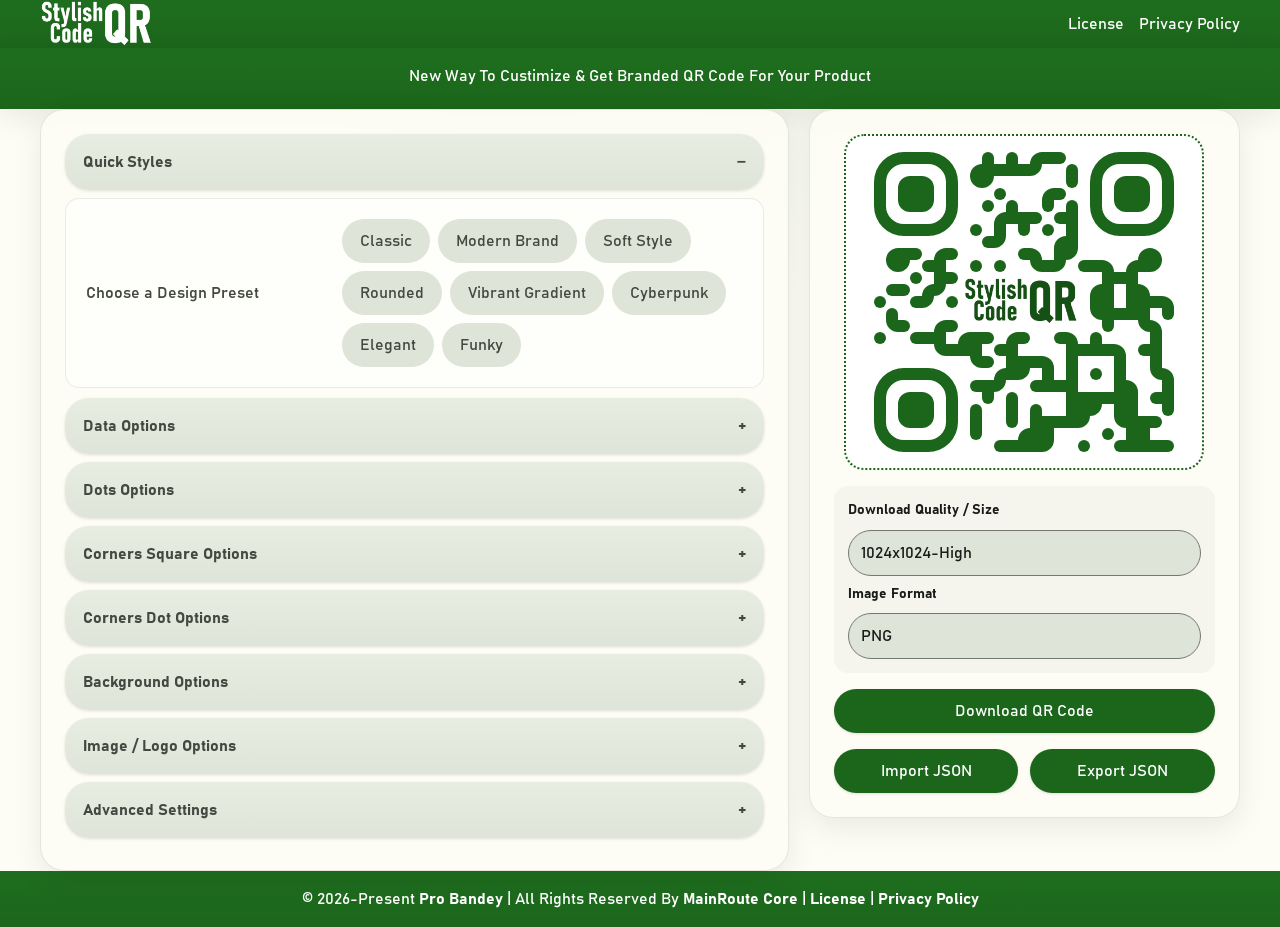
==== commit 4f92586a: "comment out the "New Time, New Way"" ====
--- a/index.html
+++ b/index.html
@@ -33,7 +33,7 @@
     <main>
         <section class="container qr-description" id="qr-description">
             <div class="col">
-                <h1 class="qr-description__lib-name">New Time, New Way</h1>
+                <!--<h1 class="qr-description__lib-name">New Time, New Way</h1>-->
                 <p>New Way To Custimize & Get Branded QR Code For Your Product</p>
             </div>
         </section>
@@ -530,4 +530,4 @@
     <script type="text/javascript" src="src/index.js"></script>
 </body>
 
-</html>+</html>
--- a/src/index.css
+++ b/src/index.css
@@ -31,9 +31,14 @@
     font-family: 'BAHNSCHRIFT', sans-serif !important;
 }
 
-body, button, input, select, textarea {
+body,
+button,
+input,
+select,
+textarea {
     font-family: 'BAHNSCHRIFT', sans-serif;
 }
+
 html {
     width: 100%;
     overflow-x: hidden;
@@ -460,4 +465,26 @@
     select {
         max-width: 100%;
     }
+}
+
+
+::-webkit-scrollbar {
+    width: 4px;
+    height: 4px;
+}
+
+::-webkit-scrollbar-track {
+    background: transparent;
+    margin-block: 5px;
+}
+
+::-webkit-scrollbar-thumb {
+    background: var(--md-sys-color-primary);
+    border-radius: var(--radius-lg);
+    cursor: grab;
+}
+
+::-webkit-scrollbar-thumb:active {
+    background: var(--md-sys-color-primary-container);
+    cursor: grabbing;
 }
